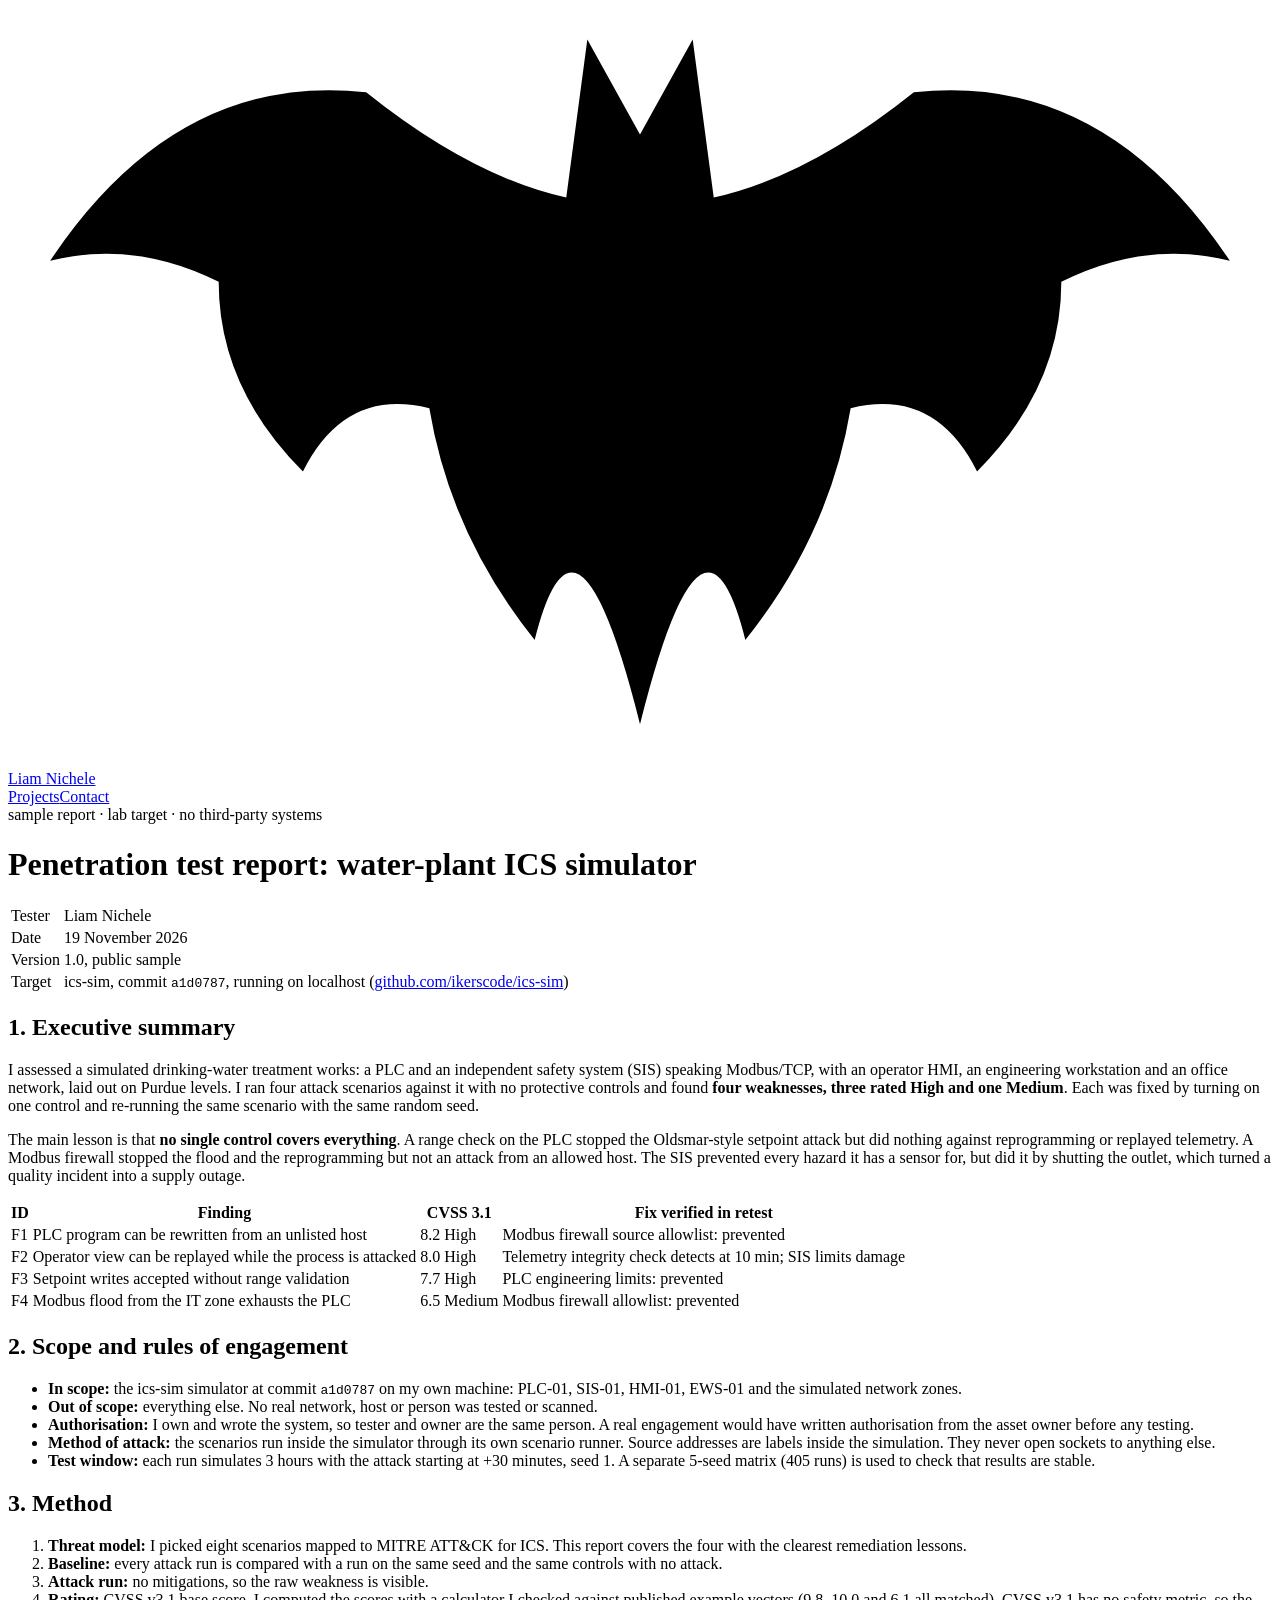
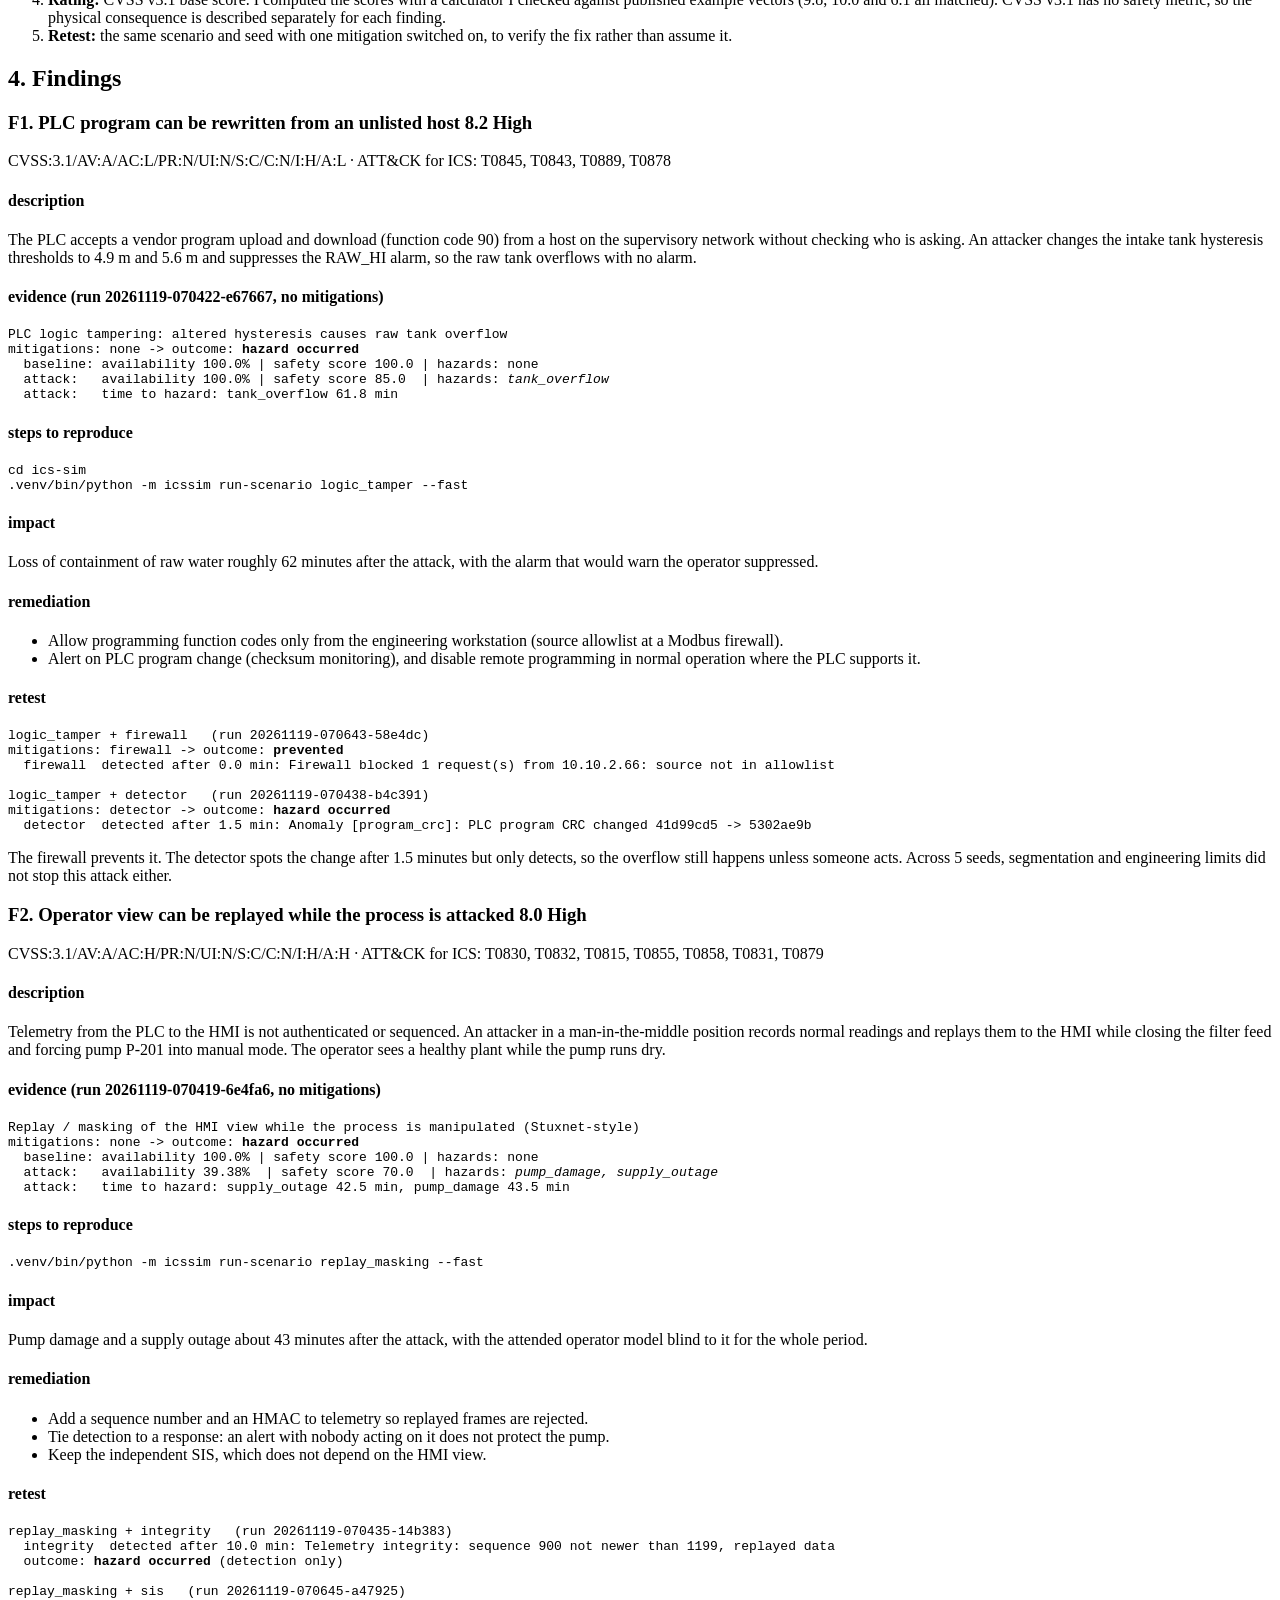
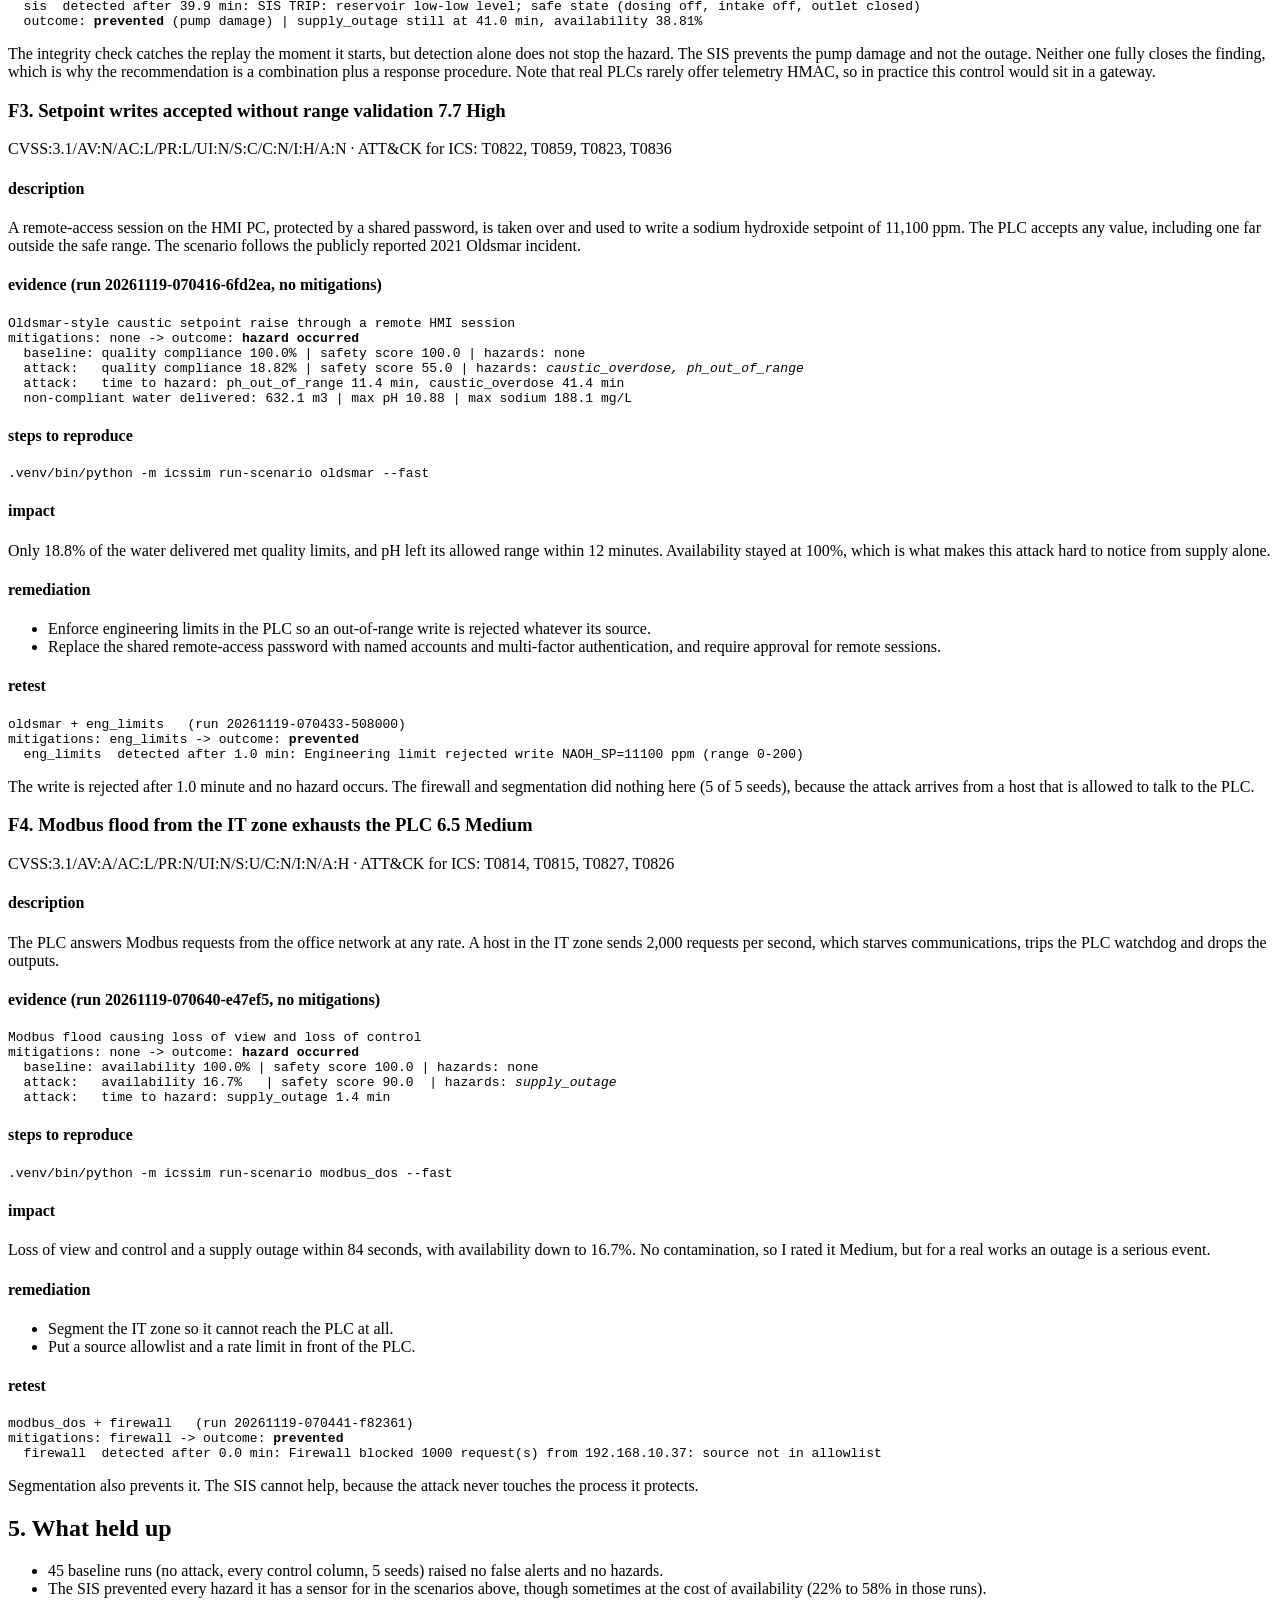
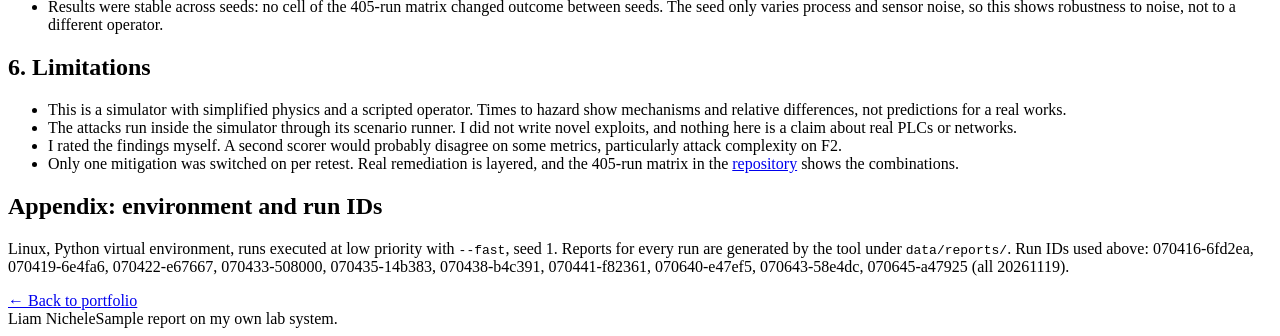
==== site-deploy/reports/ics-sim.html @ 96fd051f "Calmer design, plain section labels, sample pentest report, accessible effect controls, security hea" ====
<!DOCTYPE html>
<html lang="en">
<head>
<meta charset="UTF-8" />
<meta name="viewport" content="width=device-width, initial-scale=1.0" />
<meta name="theme-color" content="#0d0d0f" />
<meta http-equiv="Content-Security-Policy" content="default-src 'self'; script-src 'none'; style-src 'self'; img-src 'self' data:; font-src 'self'; object-src 'none'; base-uri 'self'; form-action 'none';" />
<title>Sample pentest report: ICS simulator | Liam Nichele</title>
<meta name="description" content="Sample penetration test report on my own water-plant ICS simulator: scope, method, four findings with CVSS scores, evidence, reproduction steps, remediation and retests." />
<link rel="icon" type="image/svg+xml" href="/favicon.svg" />
<link rel="stylesheet" href="/css/site.css" />
</head>
<body>
<header>
  <div class="wrap">
    <a class="brand" href="/" aria-label="Liam Nichele, home">
      <svg viewBox="0 0 60 36" aria-hidden="true"><path d="M30 6 32.5 1.5 33.5 9Q38 8 43 4Q52 3 58 12Q54 11 50 13Q50 18 46 22Q44 18 40 19Q39 25 35 30Q33 22 30 34Q27 22 25 30Q21 25 20 19Q16 18 14 22Q10 18 10 13Q6 11 2 12Q8 3 17 4Q22 8 26.5 9L27.5 1.5Z"/></svg>
      Liam Nichele
    </a>
    <nav aria-label="Report"><a href="/#projects">Projects</a><a href="/#contact">Contact</a></nav>
  </div>
</header>

<main class="rpt"><div class="wrap">

<div class="rpt-head">
  <span class="banner">sample report &middot; lab target &middot; no third-party systems</span>
  <h1>Penetration test report: water-plant ICS simulator</h1>
  <table class="tbl"><tbody>
    <tr><td>Tester</td><td>Liam Nichele</td></tr>
    <tr><td>Date</td><td>19 November 2026</td></tr>
    <tr><td>Version</td><td>1.0, public sample</td></tr>
    <tr><td>Target</td><td>ics-sim, commit <code>a1d0787</code>, running on localhost (<a href="https://github.com/ikerscode/ics-sim">github.com/ikerscode/ics-sim</a>)</td></tr>
  </tbody></table>
</div>

<h2>1. Executive summary</h2>
<p>I assessed a simulated drinking-water treatment works: a PLC and an independent safety system (SIS) speaking Modbus/TCP, with an operator HMI, an engineering workstation and an office network, laid out on Purdue levels. I ran four attack scenarios against it with no protective controls and found <strong>four weaknesses, three rated High and one Medium</strong>. Each was fixed by turning on one control and re-running the same scenario with the same random seed.</p>
<p>The main lesson is that <strong>no single control covers everything</strong>. A range check on the PLC stopped the Oldsmar-style setpoint attack but did nothing against reprogramming or replayed telemetry. A Modbus firewall stopped the flood and the reprogramming but not an attack from an allowed host. The SIS prevented every hazard it has a sensor for, but did it by shutting the outlet, which turned a quality incident into a supply outage.</p>
<div class="tblwrap"><table class="tbl">
  <thead><tr><th>ID</th><th>Finding</th><th>CVSS 3.1</th><th>Fix verified in retest</th></tr></thead>
  <tbody>
    <tr><td>F1</td><td>PLC program can be rewritten from an unlisted host</td><td><span class="sev">8.2 High</span></td><td>Modbus firewall source allowlist: prevented</td></tr>
    <tr><td>F2</td><td>Operator view can be replayed while the process is attacked</td><td><span class="sev">8.0 High</span></td><td>Telemetry integrity check detects at 10 min; SIS limits damage</td></tr>
    <tr><td>F3</td><td>Setpoint writes accepted without range validation</td><td><span class="sev">7.7 High</span></td><td>PLC engineering limits: prevented</td></tr>
    <tr><td>F4</td><td>Modbus flood from the IT zone exhausts the PLC</td><td><span class="sev med">6.5 Medium</span></td><td>Modbus firewall allowlist: prevented</td></tr>
  </tbody></table></div>

<h2>2. Scope and rules of engagement</h2>
<ul>
  <li><strong>In scope:</strong> the ics-sim simulator at commit <code>a1d0787</code> on my own machine: PLC-01, SIS-01, HMI-01, EWS-01 and the simulated network zones.</li>
  <li><strong>Out of scope:</strong> everything else. No real network, host or person was tested or scanned.</li>
  <li><strong>Authorisation:</strong> I own and wrote the system, so tester and owner are the same person. A real engagement would have written authorisation from the asset owner before any testing.</li>
  <li><strong>Method of attack:</strong> the scenarios run inside the simulator through its own scenario runner. Source addresses are labels inside the simulation. They never open sockets to anything else.</li>
  <li><strong>Test window:</strong> each run simulates 3 hours with the attack starting at +30 minutes, seed 1. A separate 5-seed matrix (405 runs) is used to check that results are stable.</li>
</ul>

<h2>3. Method</h2>
<ol>
  <li><strong>Threat model:</strong> I picked eight scenarios mapped to MITRE ATT&amp;CK for ICS. This report covers the four with the clearest remediation lessons.</li>
  <li><strong>Baseline:</strong> every attack run is compared with a run on the same seed and the same controls with no attack.</li>
  <li><strong>Attack run:</strong> no mitigations, so the raw weakness is visible.</li>
  <li><strong>Rating:</strong> CVSS v3.1 base score. I computed the scores with a calculator I checked against published example vectors (9.8, 10.0 and 6.1 all matched). CVSS v3.1 has no safety metric, so the physical consequence is described separately for each finding.</li>
  <li><strong>Retest:</strong> the same scenario and seed with one mitigation switched on, to verify the fix rather than assume it.</li>
</ol>

<h2>4. Findings</h2>

<div class="finding" id="f1">
  <h3>F1. PLC program can be rewritten from an unlisted host <span class="sev">8.2 High</span></h3>
  <p class="vec">CVSS:3.1/AV:A/AC:L/PR:N/UI:N/S:C/C:N/I:H/A:L &middot; ATT&amp;CK for ICS: T0845, T0843, T0889, T0878</p>
  <h4>description</h4>
  <p>The PLC accepts a vendor program upload and download (function code 90) from a host on the supervisory network without checking who is asking. An attacker changes the intake tank hysteresis thresholds to 4.9 m and 5.6 m and suppresses the RAW_HI alarm, so the raw tank overflows with no alarm.</p>
  <h4>evidence (run 20261119-070422-e67667, no mitigations)</h4>
<pre>PLC logic tampering: altered hysteresis causes raw tank overflow
mitigations: none -> outcome: <b>hazard occurred</b>
  baseline: availability 100.0% | safety score 100.0 | hazards: none
  attack:   availability 100.0% | safety score 85.0  | hazards: <i>tank_overflow</i>
  attack:   time to hazard: tank_overflow 61.8 min</pre>
  <h4>steps to reproduce</h4>
<pre>cd ics-sim
.venv/bin/python -m icssim run-scenario logic_tamper --fast</pre>
  <h4>impact</h4>
  <p>Loss of containment of raw water roughly 62 minutes after the attack, with the alarm that would warn the operator suppressed.</p>
  <h4>remediation</h4>
  <ul>
    <li>Allow programming function codes only from the engineering workstation (source allowlist at a Modbus firewall).</li>
    <li>Alert on PLC program change (checksum monitoring), and disable remote programming in normal operation where the PLC supports it.</li>
  </ul>
  <h4>retest</h4>
<pre>logic_tamper + firewall   (run 20261119-070643-58e4dc)
mitigations: firewall -> outcome: <b>prevented</b>
  firewall  detected after 0.0 min: Firewall blocked 1 request(s) from 10.10.2.66: source not in allowlist

logic_tamper + detector   (run 20261119-070438-b4c391)
mitigations: detector -> outcome: <b>hazard occurred</b>
  detector  detected after 1.5 min: Anomaly [program_crc]: PLC program CRC changed 41d99cd5 -> 5302ae9b</pre>
  <p>The firewall prevents it. The detector spots the change after 1.5 minutes but only detects, so the overflow still happens unless someone acts. Across 5 seeds, segmentation and engineering limits did not stop this attack either.</p>
</div>

<div class="finding" id="f2">
  <h3>F2. Operator view can be replayed while the process is attacked <span class="sev">8.0 High</span></h3>
  <p class="vec">CVSS:3.1/AV:A/AC:H/PR:N/UI:N/S:C/C:N/I:H/A:H &middot; ATT&amp;CK for ICS: T0830, T0832, T0815, T0855, T0858, T0831, T0879</p>
  <h4>description</h4>
  <p>Telemetry from the PLC to the HMI is not authenticated or sequenced. An attacker in a man-in-the-middle position records normal readings and replays them to the HMI while closing the filter feed and forcing pump P-201 into manual mode. The operator sees a healthy plant while the pump runs dry.</p>
  <h4>evidence (run 20261119-070419-6e4fa6, no mitigations)</h4>
<pre>Replay / masking of the HMI view while the process is manipulated (Stuxnet-style)
mitigations: none -> outcome: <b>hazard occurred</b>
  baseline: availability 100.0% | safety score 100.0 | hazards: none
  attack:   availability 39.38%  | safety score 70.0  | hazards: <i>pump_damage, supply_outage</i>
  attack:   time to hazard: supply_outage 42.5 min, pump_damage 43.5 min</pre>
  <h4>steps to reproduce</h4>
<pre>.venv/bin/python -m icssim run-scenario replay_masking --fast</pre>
  <h4>impact</h4>
  <p>Pump damage and a supply outage about 43 minutes after the attack, with the attended operator model blind to it for the whole period.</p>
  <h4>remediation</h4>
  <ul>
    <li>Add a sequence number and an HMAC to telemetry so replayed frames are rejected.</li>
    <li>Tie detection to a response: an alert with nobody acting on it does not protect the pump.</li>
    <li>Keep the independent SIS, which does not depend on the HMI view.</li>
  </ul>
  <h4>retest</h4>
<pre>replay_masking + integrity   (run 20261119-070435-14b383)
  integrity  detected after 10.0 min: Telemetry integrity: sequence 900 not newer than 1199, replayed data
  outcome: <b>hazard occurred</b> (detection only)

replay_masking + sis   (run 20261119-070645-a47925)
  sis  detected after 39.9 min: SIS TRIP: reservoir low-low level; safe state (dosing off, intake off, outlet closed)
  outcome: <b>prevented</b> (pump damage) | supply_outage still at 41.0 min, availability 38.81%</pre>
  <p>The integrity check catches the replay the moment it starts, but detection alone does not stop the hazard. The SIS prevents the pump damage and not the outage. Neither one fully closes the finding, which is why the recommendation is a combination plus a response procedure. Note that real PLCs rarely offer telemetry HMAC, so in practice this control would sit in a gateway.</p>
</div>

<div class="finding" id="f3">
  <h3>F3. Setpoint writes accepted without range validation <span class="sev">7.7 High</span></h3>
  <p class="vec">CVSS:3.1/AV:N/AC:L/PR:L/UI:N/S:C/C:N/I:H/A:N &middot; ATT&amp;CK for ICS: T0822, T0859, T0823, T0836</p>
  <h4>description</h4>
  <p>A remote-access session on the HMI PC, protected by a shared password, is taken over and used to write a sodium hydroxide setpoint of 11,100 ppm. The PLC accepts any value, including one far outside the safe range. The scenario follows the publicly reported 2021 Oldsmar incident.</p>
  <h4>evidence (run 20261119-070416-6fd2ea, no mitigations)</h4>
<pre>Oldsmar-style caustic setpoint raise through a remote HMI session
mitigations: none -> outcome: <b>hazard occurred</b>
  baseline: quality compliance 100.0% | safety score 100.0 | hazards: none
  attack:   quality compliance 18.82% | safety score 55.0 | hazards: <i>caustic_overdose, ph_out_of_range</i>
  attack:   time to hazard: ph_out_of_range 11.4 min, caustic_overdose 41.4 min
  non-compliant water delivered: 632.1 m3 | max pH 10.88 | max sodium 188.1 mg/L</pre>
  <h4>steps to reproduce</h4>
<pre>.venv/bin/python -m icssim run-scenario oldsmar --fast</pre>
  <h4>impact</h4>
  <p>Only 18.8% of the water delivered met quality limits, and pH left its allowed range within 12 minutes. Availability stayed at 100%, which is what makes this attack hard to notice from supply alone.</p>
  <h4>remediation</h4>
  <ul>
    <li>Enforce engineering limits in the PLC so an out-of-range write is rejected whatever its source.</li>
    <li>Replace the shared remote-access password with named accounts and multi-factor authentication, and require approval for remote sessions.</li>
  </ul>
  <h4>retest</h4>
<pre>oldsmar + eng_limits   (run 20261119-070433-508000)
mitigations: eng_limits -> outcome: <b>prevented</b>
  eng_limits  detected after 1.0 min: Engineering limit rejected write NAOH_SP=11100 ppm (range 0-200)</pre>
  <p>The write is rejected after 1.0 minute and no hazard occurs. The firewall and segmentation did nothing here (5 of 5 seeds), because the attack arrives from a host that is allowed to talk to the PLC.</p>
</div>

<div class="finding" id="f4">
  <h3>F4. Modbus flood from the IT zone exhausts the PLC <span class="sev med">6.5 Medium</span></h3>
  <p class="vec">CVSS:3.1/AV:A/AC:L/PR:N/UI:N/S:U/C:N/I:N/A:H &middot; ATT&amp;CK for ICS: T0814, T0815, T0827, T0826</p>
  <h4>description</h4>
  <p>The PLC answers Modbus requests from the office network at any rate. A host in the IT zone sends 2,000 requests per second, which starves communications, trips the PLC watchdog and drops the outputs.</p>
  <h4>evidence (run 20261119-070640-e47ef5, no mitigations)</h4>
<pre>Modbus flood causing loss of view and loss of control
mitigations: none -> outcome: <b>hazard occurred</b>
  baseline: availability 100.0% | safety score 100.0 | hazards: none
  attack:   availability 16.7%   | safety score 90.0  | hazards: <i>supply_outage</i>
  attack:   time to hazard: supply_outage 1.4 min</pre>
  <h4>steps to reproduce</h4>
<pre>.venv/bin/python -m icssim run-scenario modbus_dos --fast</pre>
  <h4>impact</h4>
  <p>Loss of view and control and a supply outage within 84 seconds, with availability down to 16.7%. No contamination, so I rated it Medium, but for a real works an outage is a serious event.</p>
  <h4>remediation</h4>
  <ul>
    <li>Segment the IT zone so it cannot reach the PLC at all.</li>
    <li>Put a source allowlist and a rate limit in front of the PLC.</li>
  </ul>
  <h4>retest</h4>
<pre>modbus_dos + firewall   (run 20261119-070441-f82361)
mitigations: firewall -> outcome: <b>prevented</b>
  firewall  detected after 0.0 min: Firewall blocked 1000 request(s) from 192.168.10.37: source not in allowlist</pre>
  <p>Segmentation also prevents it. The SIS cannot help, because the attack never touches the process it protects.</p>
</div>

<h2>5. What held up</h2>
<ul>
  <li>45 baseline runs (no attack, every control column, 5 seeds) raised no false alerts and no hazards.</li>
  <li>The SIS prevented every hazard it has a sensor for in the scenarios above, though sometimes at the cost of availability (22% to 58% in those runs).</li>
  <li>Results were stable across seeds: no cell of the 405-run matrix changed outcome between seeds. The seed only varies process and sensor noise, so this shows robustness to noise, not to a different operator.</li>
</ul>

<h2>6. Limitations</h2>
<ul>
  <li>This is a simulator with simplified physics and a scripted operator. Times to hazard show mechanisms and relative differences, not predictions for a real works.</li>
  <li>The attacks run inside the simulator through its scenario runner. I did not write novel exploits, and nothing here is a claim about real PLCs or networks.</li>
  <li>I rated the findings myself. A second scorer would probably disagree on some metrics, particularly attack complexity on F2.</li>
  <li>Only one mitigation was switched on per retest. Real remediation is layered, and the 405-run matrix in the <a href="https://github.com/ikerscode/ics-sim/blob/main/docs/MATRIX.md">repository</a> shows the combinations.</li>
</ul>

<h2>Appendix: environment and run IDs</h2>
<p>Linux, Python virtual environment, runs executed at low priority with <code>--fast</code>, seed 1. Reports for every run are generated by the tool under <code>data/reports/</code>. Run IDs used above: 070416-6fd2ea, 070419-6e4fa6, 070422-e67667, 070433-508000, 070435-14b383, 070438-b4c391, 070441-f82361, 070640-e47ef5, 070643-58e4dc, 070645-a47925 (all 20261119).</p>

<a class="back" href="/">&larr; Back to portfolio</a>

</div></main>

<footer><div class="wrap"><span>Liam Nichele</span><span>Sample report on my own lab system.</span></div></footer>
</body>
</html>
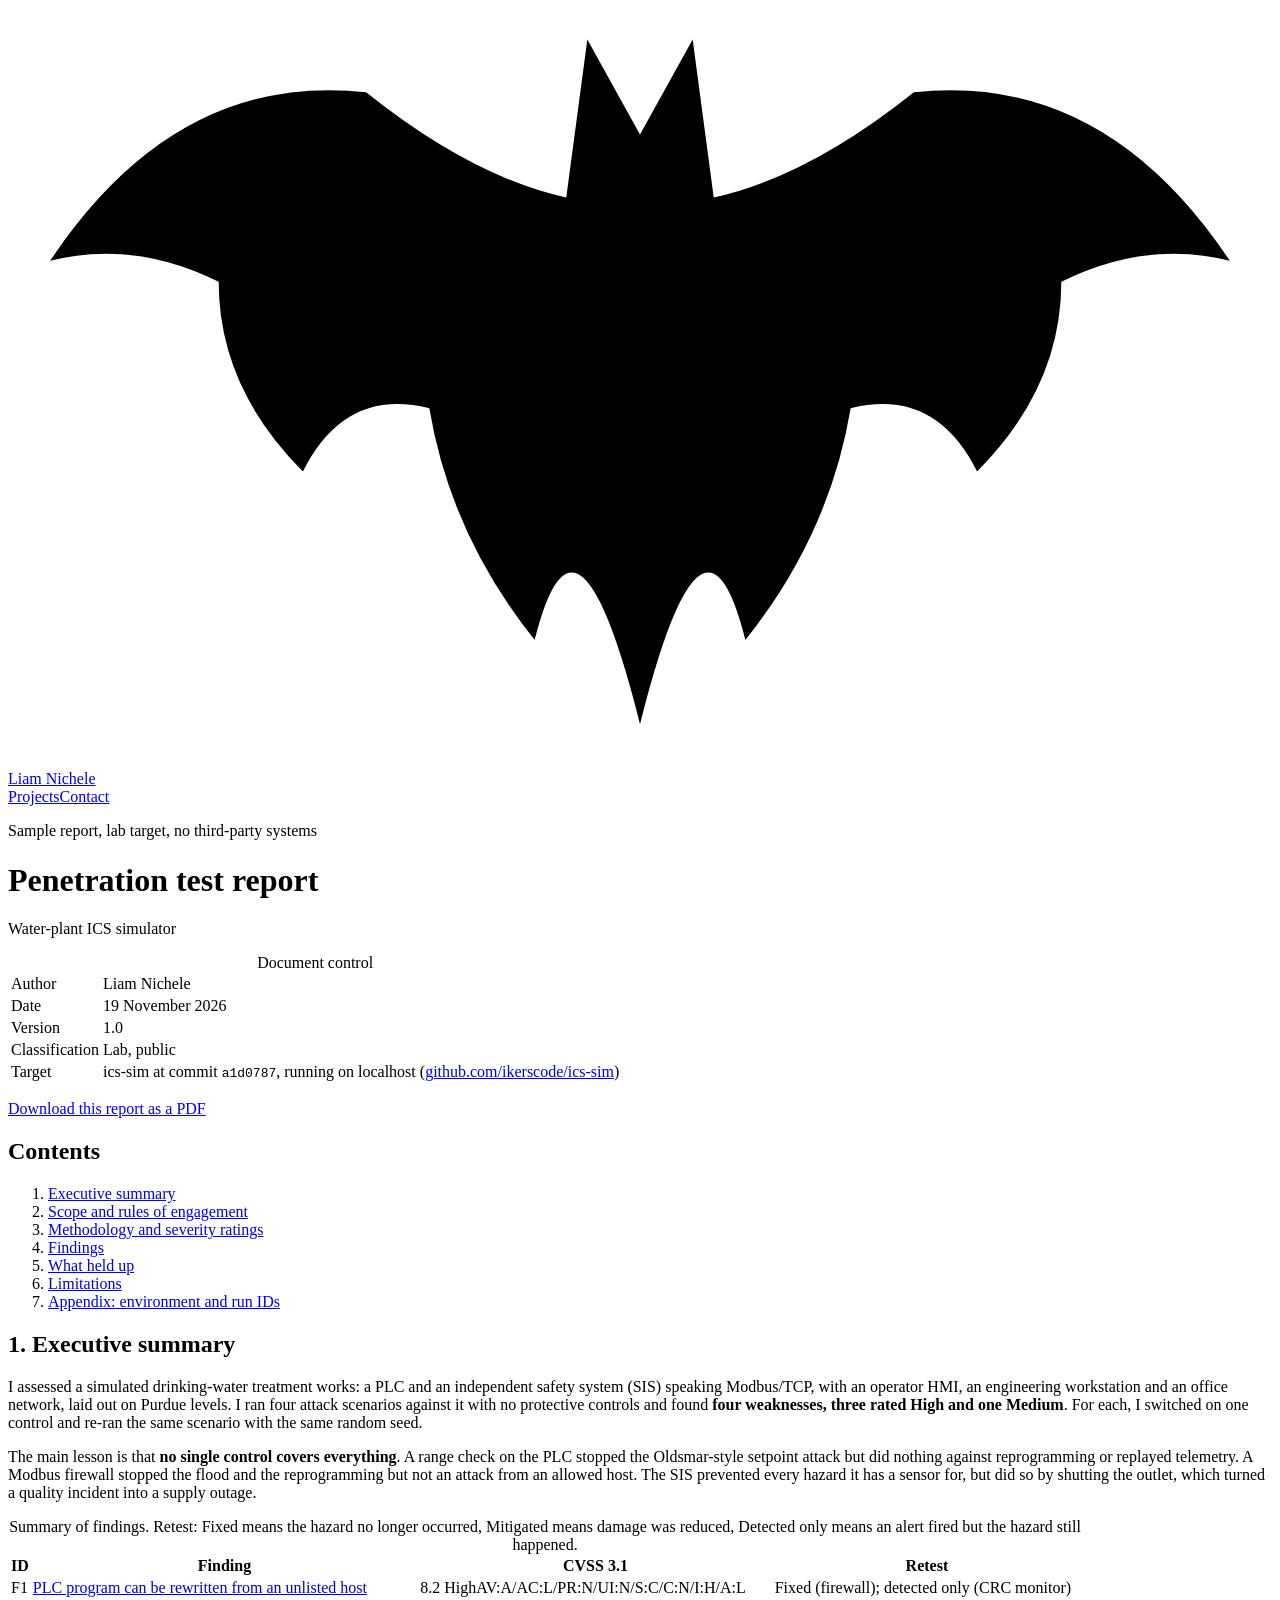
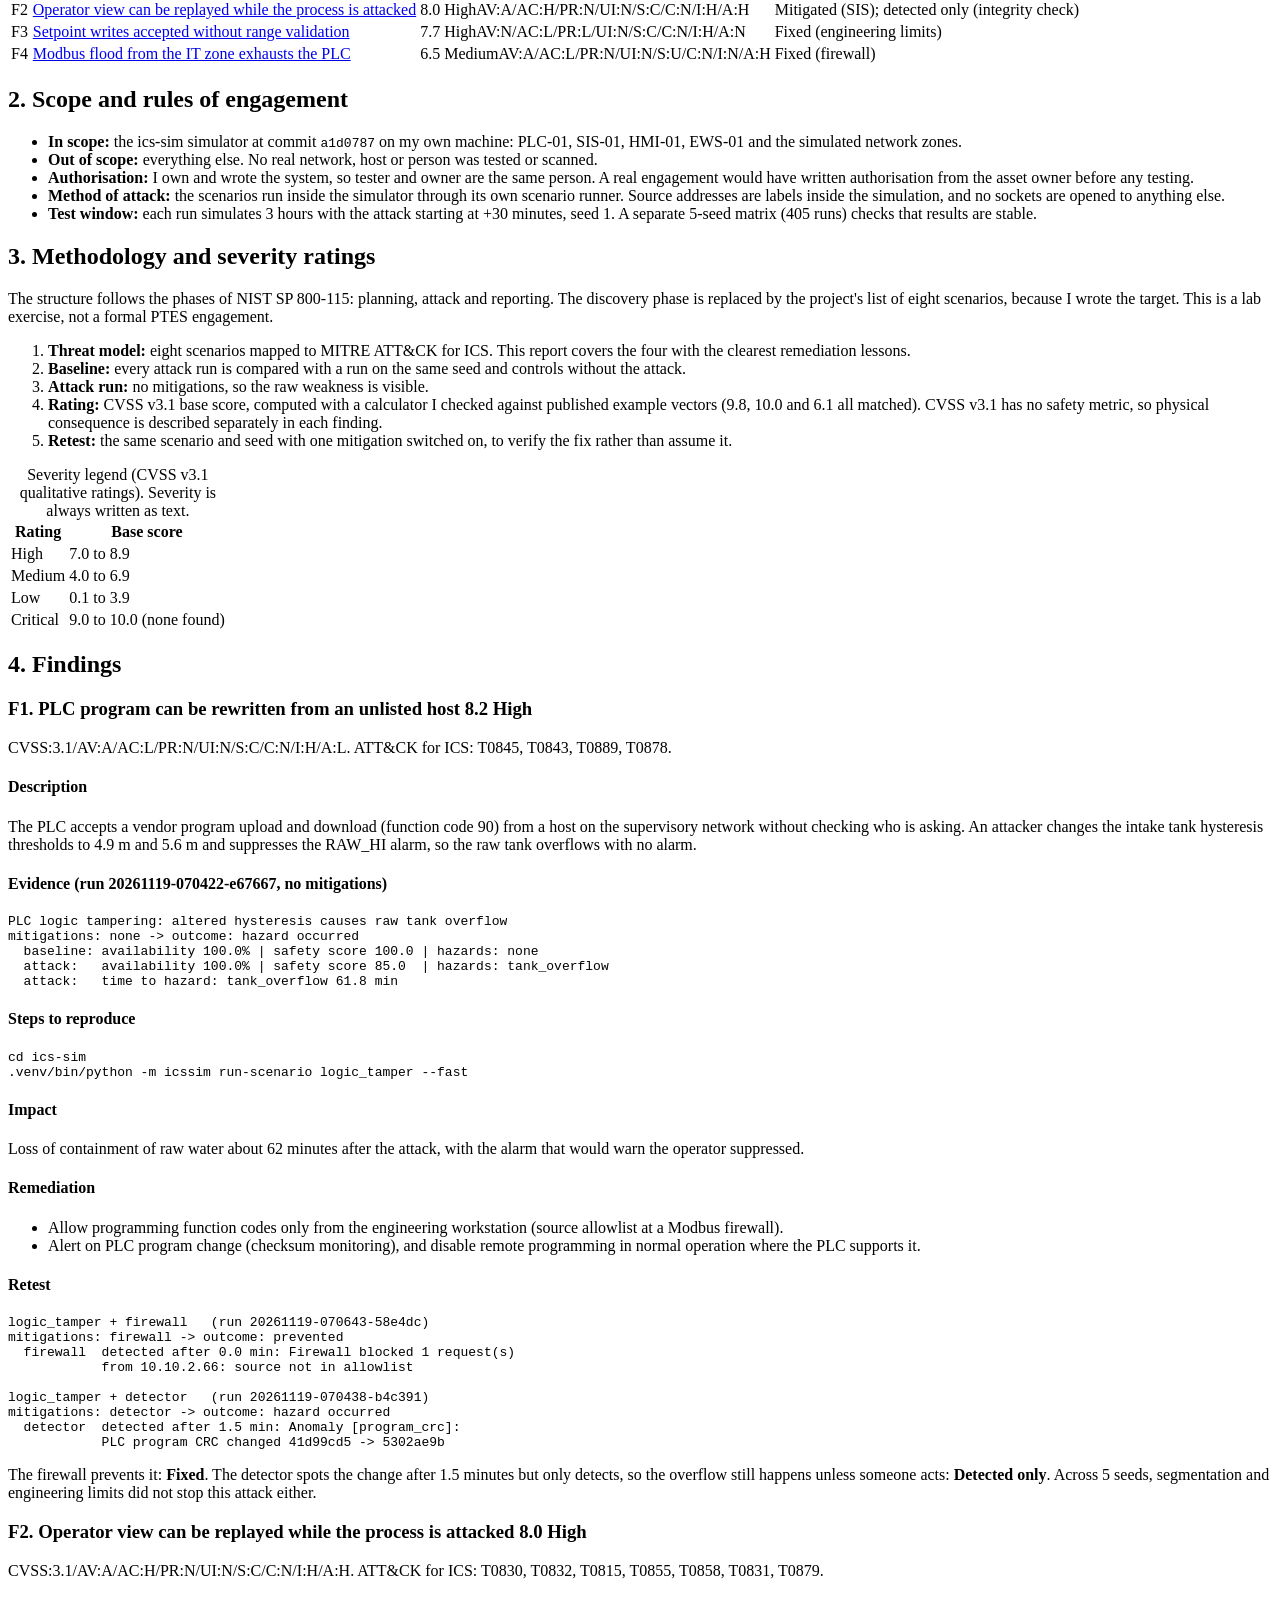
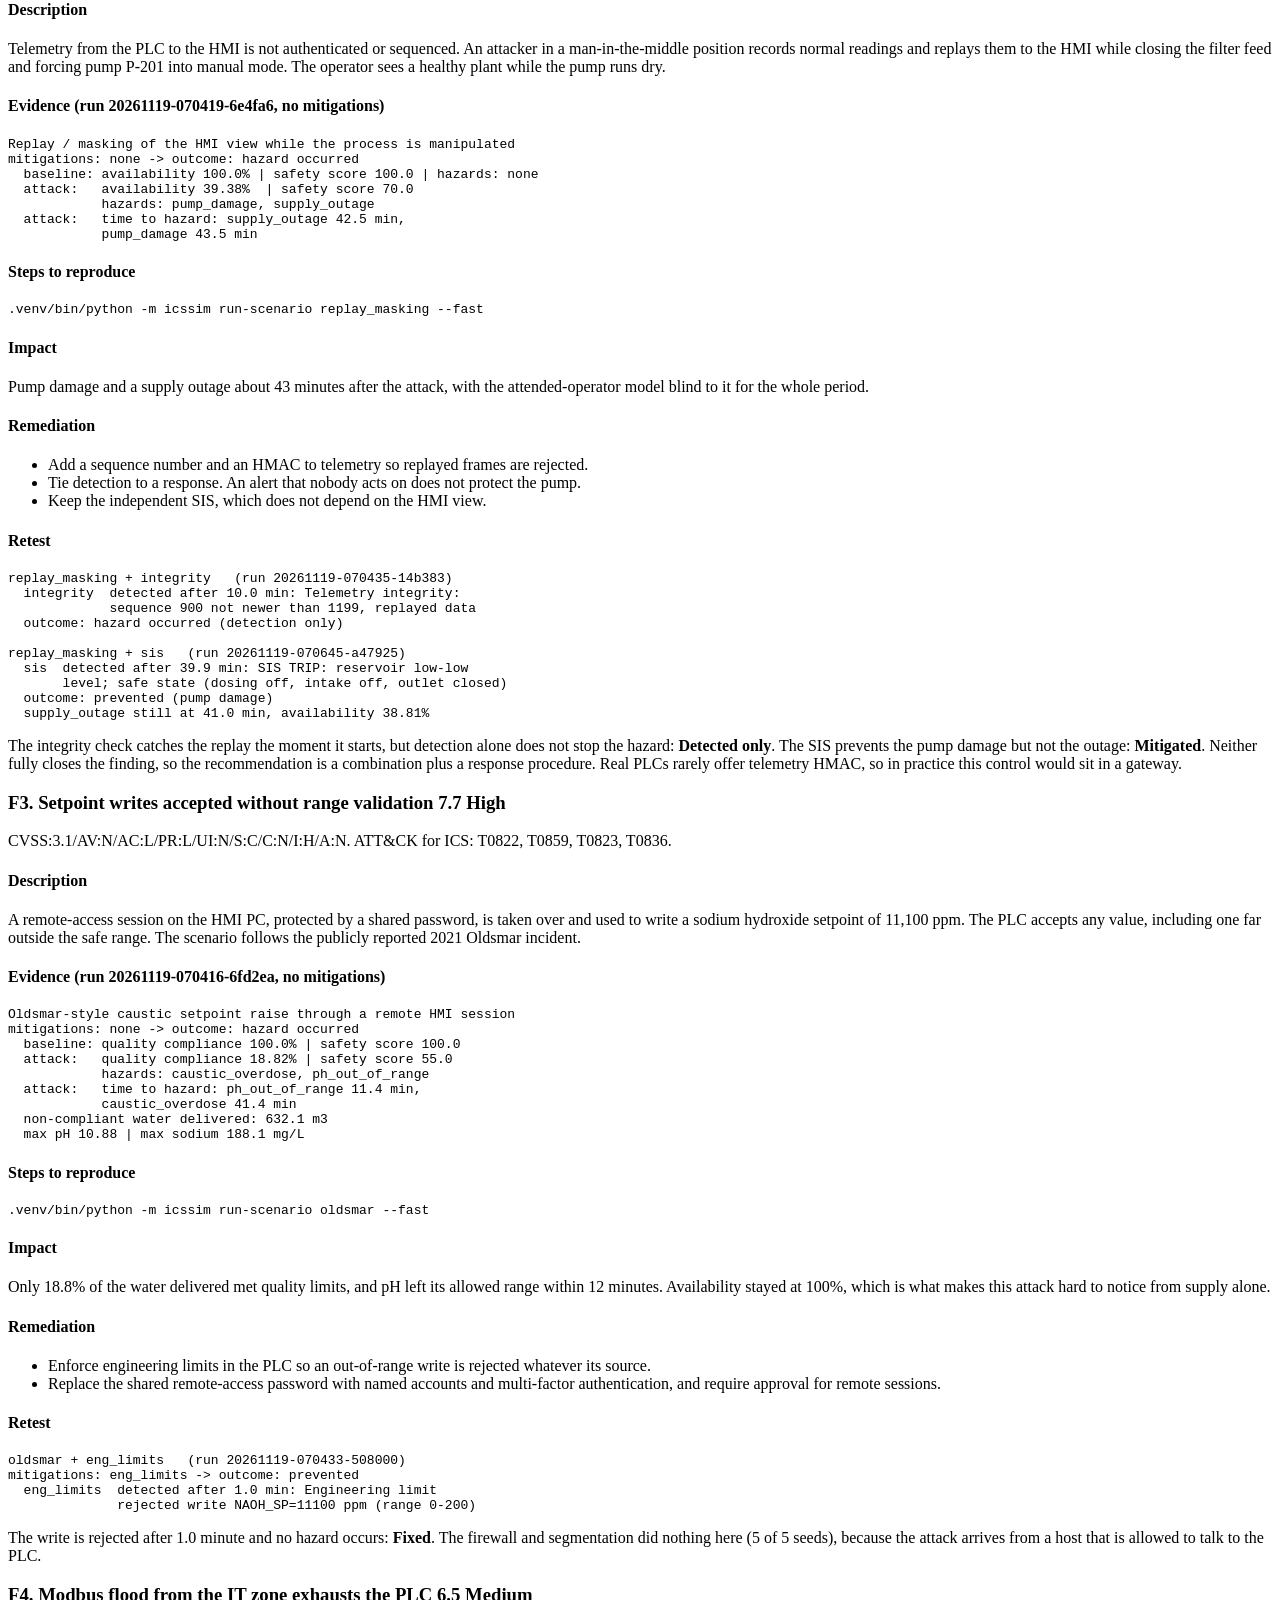
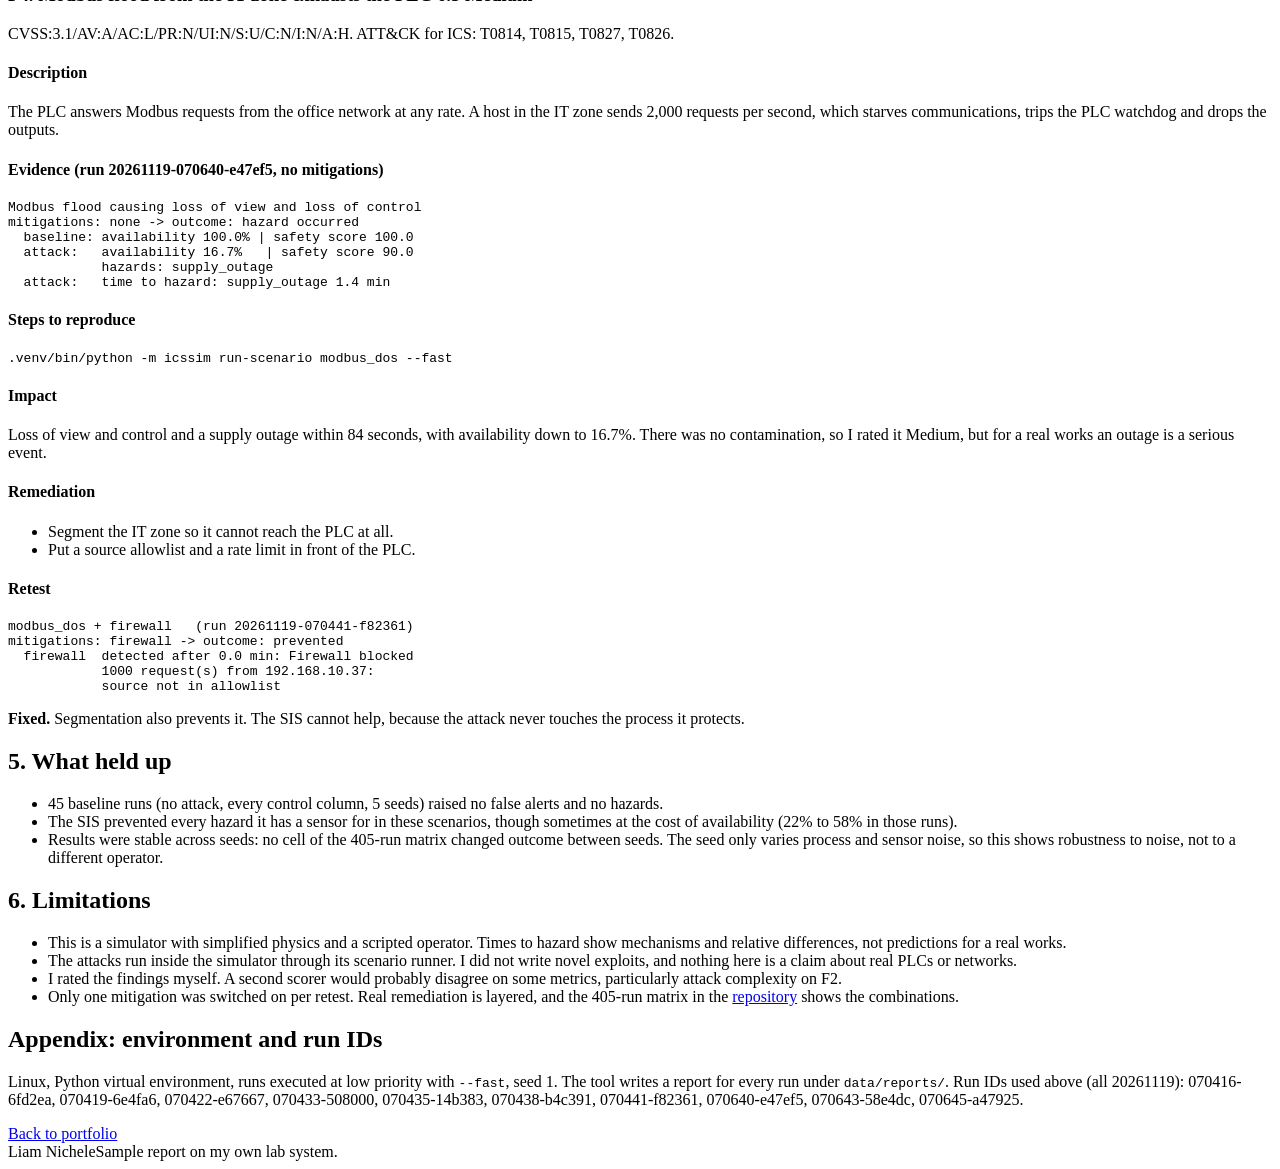
==== commit d42c38ac: "Rework site from portfolio brief: light report-paper theme, report under hero, case rows, security h" ====
--- a/site-deploy/reports/ics-sim.html
+++ b/site-deploy/reports/ics-sim.html
@@ -3,196 +3,245 @@
 <head>
 <meta charset="UTF-8" />
 <meta name="viewport" content="width=device-width, initial-scale=1.0" />
-<meta name="theme-color" content="#0d0d0f" />
-<meta http-equiv="Content-Security-Policy" content="default-src 'self'; script-src 'none'; style-src 'self'; img-src 'self' data:; font-src 'self'; object-src 'none'; base-uri 'self'; form-action 'none';" />
-<title>Sample pentest report: ICS simulator | Liam Nichele</title>
-<meta name="description" content="Sample penetration test report on my own water-plant ICS simulator: scope, method, four findings with CVSS scores, evidence, reproduction steps, remediation and retests." />
+<meta name="color-scheme" content="light dark" />
+<title>Penetration test report: ICS simulator | Liam Nichele</title>
+<meta name="description" content="Sample penetration test report on my own water-plant ICS simulator: scope, method, four findings with CVSS vectors, evidence, reproduction steps, remediation and retests." />
+<link rel="canonical" href="https://liamnichele.ikerxen.workers.dev/reports/ics-sim" />
+<meta property="og:title" content="Sample penetration test report: ICS simulator" />
+<meta property="og:description" content="Scope, method, four findings with CVSS vectors, evidence, remediation and retests. Lab target, public." />
+<meta property="og:image" content="https://liamnichele.ikerxen.workers.dev/og.png" />
 <link rel="icon" type="image/svg+xml" href="/favicon.svg" />
 <link rel="stylesheet" href="/css/site.css" />
 </head>
-<body>
+<body class="rpt">
 <header>
-  <div class="wrap">
+  <div class="wide">
     <a class="brand" href="/" aria-label="Liam Nichele, home">
       <svg viewBox="0 0 60 36" aria-hidden="true"><path d="M30 6 32.5 1.5 33.5 9Q38 8 43 4Q52 3 58 12Q54 11 50 13Q50 18 46 22Q44 18 40 19Q39 25 35 30Q33 22 30 34Q27 22 25 30Q21 25 20 19Q16 18 14 22Q10 18 10 13Q6 11 2 12Q8 3 17 4Q22 8 26.5 9L27.5 1.5Z"/></svg>
       Liam Nichele
     </a>
-    <nav aria-label="Report"><a href="/#projects">Projects</a><a href="/#contact">Contact</a></nav>
+    <nav aria-label="Report"><a class="keep" href="/#projects">Projects</a><a class="keep" href="/#contact">Contact</a></nav>
   </div>
 </header>
 
-<main class="rpt"><div class="wrap">
-
-<div class="rpt-head">
-  <span class="banner">sample report &middot; lab target &middot; no third-party systems</span>
-  <h1>Penetration test report: water-plant ICS simulator</h1>
-  <table class="tbl"><tbody>
-    <tr><td>Tester</td><td>Liam Nichele</td></tr>
-    <tr><td>Date</td><td>19 November 2026</td></tr>
-    <tr><td>Version</td><td>1.0, public sample</td></tr>
-    <tr><td>Target</td><td>ics-sim, commit <code>a1d0787</code>, running on localhost (<a href="https://github.com/ikerscode/ics-sim">github.com/ikerscode/ics-sim</a>)</td></tr>
-  </tbody></table>
+<main><div class="wide">
+
+<div class="cover">
+  <p class="small muted">Sample report, lab target, no third-party systems</p>
+  <h1>Penetration test report</h1>
+  <p class="sub">Water-plant ICS simulator</p>
+  <table class="legend">
+    <caption>Document control</caption>
+    <tbody>
+      <tr><td>Author</td><td>Liam Nichele</td></tr>
+      <tr><td>Date</td><td>19 November 2026</td></tr>
+      <tr><td>Version</td><td>1.0</td></tr>
+      <tr><td>Classification</td><td>Lab, public</td></tr>
+      <tr><td>Target</td><td>ics-sim at commit <code>a1d0787</code>, running on localhost (<a href="https://github.com/ikerscode/ics-sim">github.com/ikerscode/ics-sim</a>)</td></tr>
+    </tbody>
+  </table>
+  <p class="small"><a href="/reports/ics-sim.pdf">Download this report as a PDF</a></p>
 </div>
 
-<h2>1. Executive summary</h2>
-<p>I assessed a simulated drinking-water treatment works: a PLC and an independent safety system (SIS) speaking Modbus/TCP, with an operator HMI, an engineering workstation and an office network, laid out on Purdue levels. I ran four attack scenarios against it with no protective controls and found <strong>four weaknesses, three rated High and one Medium</strong>. Each was fixed by turning on one control and re-running the same scenario with the same random seed.</p>
-<p>The main lesson is that <strong>no single control covers everything</strong>. A range check on the PLC stopped the Oldsmar-style setpoint attack but did nothing against reprogramming or replayed telemetry. A Modbus firewall stopped the flood and the reprogramming but not an attack from an allowed host. The SIS prevented every hazard it has a sensor for, but did it by shutting the outlet, which turned a quality incident into a supply outage.</p>
-<div class="tblwrap"><table class="tbl">
-  <thead><tr><th>ID</th><th>Finding</th><th>CVSS 3.1</th><th>Fix verified in retest</th></tr></thead>
+<h2 id="contents" class="first">Contents</h2>
+<ol class="toc">
+  <li><a href="#summary">Executive summary</a></li>
+  <li><a href="#scope">Scope and rules of engagement</a></li>
+  <li><a href="#method">Methodology and severity ratings</a></li>
+  <li><a href="#findings">Findings</a></li>
+  <li><a href="#held">What held up</a></li>
+  <li><a href="#limits">Limitations</a></li>
+  <li><a href="#appendix">Appendix: environment and run IDs</a></li>
+</ol>
+
+<h2 id="summary">1. Executive summary</h2>
+<p>I assessed a simulated drinking-water treatment works: a PLC and an independent safety system (SIS) speaking Modbus/TCP, with an operator HMI, an engineering workstation and an office network, laid out on Purdue levels. I ran four attack scenarios against it with no protective controls and found <strong>four weaknesses, three rated High and one Medium</strong>. For each, I switched on one control and re-ran the same scenario with the same random seed.</p>
+<p>The main lesson is that <strong>no single control covers everything</strong>. A range check on the PLC stopped the Oldsmar-style setpoint attack but did nothing against reprogramming or replayed telemetry. A Modbus firewall stopped the flood and the reprogramming but not an attack from an allowed host. The SIS prevented every hazard it has a sensor for, but did so by shutting the outlet, which turned a quality incident into a supply outage.</p>
+<div class="tblwrap">
+<table class="findings">
+  <caption>Summary of findings. Retest: Fixed means the hazard no longer occurred, Mitigated means damage was reduced, Detected only means an alert fired but the hazard still happened.</caption>
+  <thead><tr><th scope="col">ID</th><th scope="col">Finding</th><th scope="col">CVSS 3.1</th><th scope="col">Retest</th></tr></thead>
   <tbody>
-    <tr><td>F1</td><td>PLC program can be rewritten from an unlisted host</td><td><span class="sev">8.2 High</span></td><td>Modbus firewall source allowlist: prevented</td></tr>
-    <tr><td>F2</td><td>Operator view can be replayed while the process is attacked</td><td><span class="sev">8.0 High</span></td><td>Telemetry integrity check detects at 10 min; SIS limits damage</td></tr>
-    <tr><td>F3</td><td>Setpoint writes accepted without range validation</td><td><span class="sev">7.7 High</span></td><td>PLC engineering limits: prevented</td></tr>
-    <tr><td>F4</td><td>Modbus flood from the IT zone exhausts the PLC</td><td><span class="sev med">6.5 Medium</span></td><td>Modbus firewall allowlist: prevented</td></tr>
-  </tbody></table></div>
-
-<h2>2. Scope and rules of engagement</h2>
+    <tr><td class="id">F1</td><td class="title"><a href="#f1">PLC program can be rewritten from an unlisted host</a></td><td data-label="CVSS"><span class="sev high">8.2 High</span><span class="vec">AV:A/AC:L/PR:N/UI:N/S:C/C:N/I:H/A:L</span></td><td data-label="Retest">Fixed (firewall); detected only (CRC monitor)</td></tr>
+    <tr><td class="id">F2</td><td class="title"><a href="#f2">Operator view can be replayed while the process is attacked</a></td><td data-label="CVSS"><span class="sev high">8.0 High</span><span class="vec">AV:A/AC:H/PR:N/UI:N/S:C/C:N/I:H/A:H</span></td><td data-label="Retest">Mitigated (SIS); detected only (integrity check)</td></tr>
+    <tr><td class="id">F3</td><td class="title"><a href="#f3">Setpoint writes accepted without range validation</a></td><td data-label="CVSS"><span class="sev high">7.7 High</span><span class="vec">AV:N/AC:L/PR:L/UI:N/S:C/C:N/I:H/A:N</span></td><td data-label="Retest">Fixed (engineering limits)</td></tr>
+    <tr><td class="id">F4</td><td class="title"><a href="#f4">Modbus flood from the IT zone exhausts the PLC</a></td><td data-label="CVSS"><span class="sev med">6.5 Medium</span><span class="vec">AV:A/AC:L/PR:N/UI:N/S:U/C:N/I:N/A:H</span></td><td data-label="Retest">Fixed (firewall)</td></tr>
+  </tbody>
+</table>
+</div>
+
+<h2 id="scope">2. Scope and rules of engagement</h2>
 <ul>
   <li><strong>In scope:</strong> the ics-sim simulator at commit <code>a1d0787</code> on my own machine: PLC-01, SIS-01, HMI-01, EWS-01 and the simulated network zones.</li>
   <li><strong>Out of scope:</strong> everything else. No real network, host or person was tested or scanned.</li>
   <li><strong>Authorisation:</strong> I own and wrote the system, so tester and owner are the same person. A real engagement would have written authorisation from the asset owner before any testing.</li>
-  <li><strong>Method of attack:</strong> the scenarios run inside the simulator through its own scenario runner. Source addresses are labels inside the simulation. They never open sockets to anything else.</li>
-  <li><strong>Test window:</strong> each run simulates 3 hours with the attack starting at +30 minutes, seed 1. A separate 5-seed matrix (405 runs) is used to check that results are stable.</li>
+  <li><strong>Method of attack:</strong> the scenarios run inside the simulator through its own scenario runner. Source addresses are labels inside the simulation, and no sockets are opened to anything else.</li>
+  <li><strong>Test window:</strong> each run simulates 3 hours with the attack starting at +30 minutes, seed 1. A separate 5-seed matrix (405 runs) checks that results are stable.</li>
 </ul>
 
-<h2>3. Method</h2>
+<h2 id="method">3. Methodology and severity ratings</h2>
+<p>The structure follows the phases of NIST SP 800-115: planning, attack and reporting. The discovery phase is replaced by the project's list of eight scenarios, because I wrote the target. This is a lab exercise, not a formal PTES engagement.</p>
 <ol>
-  <li><strong>Threat model:</strong> I picked eight scenarios mapped to MITRE ATT&amp;CK for ICS. This report covers the four with the clearest remediation lessons.</li>
-  <li><strong>Baseline:</strong> every attack run is compared with a run on the same seed and the same controls with no attack.</li>
+  <li><strong>Threat model:</strong> eight scenarios mapped to MITRE ATT&amp;CK for ICS. This report covers the four with the clearest remediation lessons.</li>
+  <li><strong>Baseline:</strong> every attack run is compared with a run on the same seed and controls without the attack.</li>
   <li><strong>Attack run:</strong> no mitigations, so the raw weakness is visible.</li>
-  <li><strong>Rating:</strong> CVSS v3.1 base score. I computed the scores with a calculator I checked against published example vectors (9.8, 10.0 and 6.1 all matched). CVSS v3.1 has no safety metric, so the physical consequence is described separately for each finding.</li>
+  <li><strong>Rating:</strong> CVSS v3.1 base score, computed with a calculator I checked against published example vectors (9.8, 10.0 and 6.1 all matched). CVSS v3.1 has no safety metric, so physical consequence is described separately in each finding.</li>
   <li><strong>Retest:</strong> the same scenario and seed with one mitigation switched on, to verify the fix rather than assume it.</li>
 </ol>
-
-<h2>4. Findings</h2>
-
-<div class="finding" id="f1">
-  <h3>F1. PLC program can be rewritten from an unlisted host <span class="sev">8.2 High</span></h3>
-  <p class="vec">CVSS:3.1/AV:A/AC:L/PR:N/UI:N/S:C/C:N/I:H/A:L &middot; ATT&amp;CK for ICS: T0845, T0843, T0889, T0878</p>
-  <h4>description</h4>
+<table class="legend">
+  <caption>Severity legend (CVSS v3.1 qualitative ratings). Severity is always written as text.</caption>
+  <thead><tr><th scope="col">Rating</th><th scope="col">Base score</th></tr></thead>
+  <tbody>
+    <tr><td><span class="sev high">High</span></td><td>7.0 to 8.9</td></tr>
+    <tr><td><span class="sev med">Medium</span></td><td>4.0 to 6.9</td></tr>
+    <tr><td>Low</td><td>0.1 to 3.9</td></tr>
+    <tr><td>Critical</td><td>9.0 to 10.0 (none found)</td></tr>
+  </tbody>
+</table>
+
+<h2 id="findings">4. Findings</h2>
+
+<section class="finding" id="f1">
+  <h3>F1. PLC program can be rewritten from an unlisted host <span class="sev high">8.2 High</span></h3>
+  <p class="vec">CVSS:3.1/AV:A/AC:L/PR:N/UI:N/S:C/C:N/I:H/A:L. ATT&amp;CK for ICS: T0845, T0843, T0889, T0878.</p>
+  <h4>Description</h4>
   <p>The PLC accepts a vendor program upload and download (function code 90) from a host on the supervisory network without checking who is asking. An attacker changes the intake tank hysteresis thresholds to 4.9 m and 5.6 m and suppresses the RAW_HI alarm, so the raw tank overflows with no alarm.</p>
-  <h4>evidence (run 20261119-070422-e67667, no mitigations)</h4>
-<pre>PLC logic tampering: altered hysteresis causes raw tank overflow
-mitigations: none -> outcome: <b>hazard occurred</b>
+  <h4>Evidence (run 20261119-070422-e67667, no mitigations)</h4>
+<pre tabindex="0">PLC logic tampering: altered hysteresis causes raw tank overflow
+mitigations: none -> outcome: hazard occurred
   baseline: availability 100.0% | safety score 100.0 | hazards: none
-  attack:   availability 100.0% | safety score 85.0  | hazards: <i>tank_overflow</i>
+  attack:   availability 100.0% | safety score 85.0  | hazards: tank_overflow
   attack:   time to hazard: tank_overflow 61.8 min</pre>
-  <h4>steps to reproduce</h4>
-<pre>cd ics-sim
+  <h4>Steps to reproduce</h4>
+<pre tabindex="0">cd ics-sim
 .venv/bin/python -m icssim run-scenario logic_tamper --fast</pre>
-  <h4>impact</h4>
-  <p>Loss of containment of raw water roughly 62 minutes after the attack, with the alarm that would warn the operator suppressed.</p>
-  <h4>remediation</h4>
+  <h4>Impact</h4>
+  <p>Loss of containment of raw water about 62 minutes after the attack, with the alarm that would warn the operator suppressed.</p>
+  <h4>Remediation</h4>
   <ul>
     <li>Allow programming function codes only from the engineering workstation (source allowlist at a Modbus firewall).</li>
     <li>Alert on PLC program change (checksum monitoring), and disable remote programming in normal operation where the PLC supports it.</li>
   </ul>
-  <h4>retest</h4>
-<pre>logic_tamper + firewall   (run 20261119-070643-58e4dc)
-mitigations: firewall -> outcome: <b>prevented</b>
-  firewall  detected after 0.0 min: Firewall blocked 1 request(s) from 10.10.2.66: source not in allowlist
+  <h4>Retest</h4>
+<pre tabindex="0">logic_tamper + firewall   (run 20261119-070643-58e4dc)
+mitigations: firewall -> outcome: prevented
+  firewall  detected after 0.0 min: Firewall blocked 1 request(s)
+            from 10.10.2.66: source not in allowlist
 
 logic_tamper + detector   (run 20261119-070438-b4c391)
-mitigations: detector -> outcome: <b>hazard occurred</b>
-  detector  detected after 1.5 min: Anomaly [program_crc]: PLC program CRC changed 41d99cd5 -> 5302ae9b</pre>
-  <p>The firewall prevents it. The detector spots the change after 1.5 minutes but only detects, so the overflow still happens unless someone acts. Across 5 seeds, segmentation and engineering limits did not stop this attack either.</p>
-</div>
-
-<div class="finding" id="f2">
-  <h3>F2. Operator view can be replayed while the process is attacked <span class="sev">8.0 High</span></h3>
-  <p class="vec">CVSS:3.1/AV:A/AC:H/PR:N/UI:N/S:C/C:N/I:H/A:H &middot; ATT&amp;CK for ICS: T0830, T0832, T0815, T0855, T0858, T0831, T0879</p>
-  <h4>description</h4>
+mitigations: detector -> outcome: hazard occurred
+  detector  detected after 1.5 min: Anomaly [program_crc]:
+            PLC program CRC changed 41d99cd5 -> 5302ae9b</pre>
+  <p>The firewall prevents it: <strong>Fixed</strong>. The detector spots the change after 1.5 minutes but only detects, so the overflow still happens unless someone acts: <strong>Detected only</strong>. Across 5 seeds, segmentation and engineering limits did not stop this attack either.</p>
+</section>
+
+<section class="finding" id="f2">
+  <h3>F2. Operator view can be replayed while the process is attacked <span class="sev high">8.0 High</span></h3>
+  <p class="vec">CVSS:3.1/AV:A/AC:H/PR:N/UI:N/S:C/C:N/I:H/A:H. ATT&amp;CK for ICS: T0830, T0832, T0815, T0855, T0858, T0831, T0879.</p>
+  <h4>Description</h4>
   <p>Telemetry from the PLC to the HMI is not authenticated or sequenced. An attacker in a man-in-the-middle position records normal readings and replays them to the HMI while closing the filter feed and forcing pump P-201 into manual mode. The operator sees a healthy plant while the pump runs dry.</p>
-  <h4>evidence (run 20261119-070419-6e4fa6, no mitigations)</h4>
-<pre>Replay / masking of the HMI view while the process is manipulated (Stuxnet-style)
-mitigations: none -> outcome: <b>hazard occurred</b>
+  <h4>Evidence (run 20261119-070419-6e4fa6, no mitigations)</h4>
+<pre tabindex="0">Replay / masking of the HMI view while the process is manipulated
+mitigations: none -> outcome: hazard occurred
   baseline: availability 100.0% | safety score 100.0 | hazards: none
-  attack:   availability 39.38%  | safety score 70.0  | hazards: <i>pump_damage, supply_outage</i>
-  attack:   time to hazard: supply_outage 42.5 min, pump_damage 43.5 min</pre>
-  <h4>steps to reproduce</h4>
-<pre>.venv/bin/python -m icssim run-scenario replay_masking --fast</pre>
-  <h4>impact</h4>
-  <p>Pump damage and a supply outage about 43 minutes after the attack, with the attended operator model blind to it for the whole period.</p>
-  <h4>remediation</h4>
+  attack:   availability 39.38%  | safety score 70.0
+            hazards: pump_damage, supply_outage
+  attack:   time to hazard: supply_outage 42.5 min,
+            pump_damage 43.5 min</pre>
+  <h4>Steps to reproduce</h4>
+<pre tabindex="0">.venv/bin/python -m icssim run-scenario replay_masking --fast</pre>
+  <h4>Impact</h4>
+  <p>Pump damage and a supply outage about 43 minutes after the attack, with the attended-operator model blind to it for the whole period.</p>
+  <h4>Remediation</h4>
   <ul>
     <li>Add a sequence number and an HMAC to telemetry so replayed frames are rejected.</li>
-    <li>Tie detection to a response: an alert with nobody acting on it does not protect the pump.</li>
+    <li>Tie detection to a response. An alert that nobody acts on does not protect the pump.</li>
     <li>Keep the independent SIS, which does not depend on the HMI view.</li>
   </ul>
-  <h4>retest</h4>
-<pre>replay_masking + integrity   (run 20261119-070435-14b383)
-  integrity  detected after 10.0 min: Telemetry integrity: sequence 900 not newer than 1199, replayed data
-  outcome: <b>hazard occurred</b> (detection only)
+  <h4>Retest</h4>
+<pre tabindex="0">replay_masking + integrity   (run 20261119-070435-14b383)
+  integrity  detected after 10.0 min: Telemetry integrity:
+             sequence 900 not newer than 1199, replayed data
+  outcome: hazard occurred (detection only)
 
 replay_masking + sis   (run 20261119-070645-a47925)
-  sis  detected after 39.9 min: SIS TRIP: reservoir low-low level; safe state (dosing off, intake off, outlet closed)
-  outcome: <b>prevented</b> (pump damage) | supply_outage still at 41.0 min, availability 38.81%</pre>
-  <p>The integrity check catches the replay the moment it starts, but detection alone does not stop the hazard. The SIS prevents the pump damage and not the outage. Neither one fully closes the finding, which is why the recommendation is a combination plus a response procedure. Note that real PLCs rarely offer telemetry HMAC, so in practice this control would sit in a gateway.</p>
-</div>
-
-<div class="finding" id="f3">
-  <h3>F3. Setpoint writes accepted without range validation <span class="sev">7.7 High</span></h3>
-  <p class="vec">CVSS:3.1/AV:N/AC:L/PR:L/UI:N/S:C/C:N/I:H/A:N &middot; ATT&amp;CK for ICS: T0822, T0859, T0823, T0836</p>
-  <h4>description</h4>
+  sis  detected after 39.9 min: SIS TRIP: reservoir low-low
+       level; safe state (dosing off, intake off, outlet closed)
+  outcome: prevented (pump damage)
+  supply_outage still at 41.0 min, availability 38.81%</pre>
+  <p>The integrity check catches the replay the moment it starts, but detection alone does not stop the hazard: <strong>Detected only</strong>. The SIS prevents the pump damage but not the outage: <strong>Mitigated</strong>. Neither fully closes the finding, so the recommendation is a combination plus a response procedure. Real PLCs rarely offer telemetry HMAC, so in practice this control would sit in a gateway.</p>
+</section>
+
+<section class="finding" id="f3">
+  <h3>F3. Setpoint writes accepted without range validation <span class="sev high">7.7 High</span></h3>
+  <p class="vec">CVSS:3.1/AV:N/AC:L/PR:L/UI:N/S:C/C:N/I:H/A:N. ATT&amp;CK for ICS: T0822, T0859, T0823, T0836.</p>
+  <h4>Description</h4>
   <p>A remote-access session on the HMI PC, protected by a shared password, is taken over and used to write a sodium hydroxide setpoint of 11,100 ppm. The PLC accepts any value, including one far outside the safe range. The scenario follows the publicly reported 2021 Oldsmar incident.</p>
-  <h4>evidence (run 20261119-070416-6fd2ea, no mitigations)</h4>
-<pre>Oldsmar-style caustic setpoint raise through a remote HMI session
-mitigations: none -> outcome: <b>hazard occurred</b>
-  baseline: quality compliance 100.0% | safety score 100.0 | hazards: none
-  attack:   quality compliance 18.82% | safety score 55.0 | hazards: <i>caustic_overdose, ph_out_of_range</i>
-  attack:   time to hazard: ph_out_of_range 11.4 min, caustic_overdose 41.4 min
-  non-compliant water delivered: 632.1 m3 | max pH 10.88 | max sodium 188.1 mg/L</pre>
-  <h4>steps to reproduce</h4>
-<pre>.venv/bin/python -m icssim run-scenario oldsmar --fast</pre>
-  <h4>impact</h4>
+  <h4>Evidence (run 20261119-070416-6fd2ea, no mitigations)</h4>
+<pre tabindex="0">Oldsmar-style caustic setpoint raise through a remote HMI session
+mitigations: none -> outcome: hazard occurred
+  baseline: quality compliance 100.0% | safety score 100.0
+  attack:   quality compliance 18.82% | safety score 55.0
+            hazards: caustic_overdose, ph_out_of_range
+  attack:   time to hazard: ph_out_of_range 11.4 min,
+            caustic_overdose 41.4 min
+  non-compliant water delivered: 632.1 m3
+  max pH 10.88 | max sodium 188.1 mg/L</pre>
+  <h4>Steps to reproduce</h4>
+<pre tabindex="0">.venv/bin/python -m icssim run-scenario oldsmar --fast</pre>
+  <h4>Impact</h4>
   <p>Only 18.8% of the water delivered met quality limits, and pH left its allowed range within 12 minutes. Availability stayed at 100%, which is what makes this attack hard to notice from supply alone.</p>
-  <h4>remediation</h4>
+  <h4>Remediation</h4>
   <ul>
     <li>Enforce engineering limits in the PLC so an out-of-range write is rejected whatever its source.</li>
     <li>Replace the shared remote-access password with named accounts and multi-factor authentication, and require approval for remote sessions.</li>
   </ul>
-  <h4>retest</h4>
-<pre>oldsmar + eng_limits   (run 20261119-070433-508000)
-mitigations: eng_limits -> outcome: <b>prevented</b>
-  eng_limits  detected after 1.0 min: Engineering limit rejected write NAOH_SP=11100 ppm (range 0-200)</pre>
-  <p>The write is rejected after 1.0 minute and no hazard occurs. The firewall and segmentation did nothing here (5 of 5 seeds), because the attack arrives from a host that is allowed to talk to the PLC.</p>
-</div>
-
-<div class="finding" id="f4">
+  <h4>Retest</h4>
+<pre tabindex="0">oldsmar + eng_limits   (run 20261119-070433-508000)
+mitigations: eng_limits -> outcome: prevented
+  eng_limits  detected after 1.0 min: Engineering limit
+              rejected write NAOH_SP=11100 ppm (range 0-200)</pre>
+  <p>The write is rejected after 1.0 minute and no hazard occurs: <strong>Fixed</strong>. The firewall and segmentation did nothing here (5 of 5 seeds), because the attack arrives from a host that is allowed to talk to the PLC.</p>
+</section>
+
+<section class="finding" id="f4">
   <h3>F4. Modbus flood from the IT zone exhausts the PLC <span class="sev med">6.5 Medium</span></h3>
-  <p class="vec">CVSS:3.1/AV:A/AC:L/PR:N/UI:N/S:U/C:N/I:N/A:H &middot; ATT&amp;CK for ICS: T0814, T0815, T0827, T0826</p>
-  <h4>description</h4>
+  <p class="vec">CVSS:3.1/AV:A/AC:L/PR:N/UI:N/S:U/C:N/I:N/A:H. ATT&amp;CK for ICS: T0814, T0815, T0827, T0826.</p>
+  <h4>Description</h4>
   <p>The PLC answers Modbus requests from the office network at any rate. A host in the IT zone sends 2,000 requests per second, which starves communications, trips the PLC watchdog and drops the outputs.</p>
-  <h4>evidence (run 20261119-070640-e47ef5, no mitigations)</h4>
-<pre>Modbus flood causing loss of view and loss of control
-mitigations: none -> outcome: <b>hazard occurred</b>
-  baseline: availability 100.0% | safety score 100.0 | hazards: none
-  attack:   availability 16.7%   | safety score 90.0  | hazards: <i>supply_outage</i>
+  <h4>Evidence (run 20261119-070640-e47ef5, no mitigations)</h4>
+<pre tabindex="0">Modbus flood causing loss of view and loss of control
+mitigations: none -> outcome: hazard occurred
+  baseline: availability 100.0% | safety score 100.0
+  attack:   availability 16.7%   | safety score 90.0
+            hazards: supply_outage
   attack:   time to hazard: supply_outage 1.4 min</pre>
-  <h4>steps to reproduce</h4>
-<pre>.venv/bin/python -m icssim run-scenario modbus_dos --fast</pre>
-  <h4>impact</h4>
-  <p>Loss of view and control and a supply outage within 84 seconds, with availability down to 16.7%. No contamination, so I rated it Medium, but for a real works an outage is a serious event.</p>
-  <h4>remediation</h4>
+  <h4>Steps to reproduce</h4>
+<pre tabindex="0">.venv/bin/python -m icssim run-scenario modbus_dos --fast</pre>
+  <h4>Impact</h4>
+  <p>Loss of view and control and a supply outage within 84 seconds, with availability down to 16.7%. There was no contamination, so I rated it Medium, but for a real works an outage is a serious event.</p>
+  <h4>Remediation</h4>
   <ul>
     <li>Segment the IT zone so it cannot reach the PLC at all.</li>
     <li>Put a source allowlist and a rate limit in front of the PLC.</li>
   </ul>
-  <h4>retest</h4>
-<pre>modbus_dos + firewall   (run 20261119-070441-f82361)
-mitigations: firewall -> outcome: <b>prevented</b>
-  firewall  detected after 0.0 min: Firewall blocked 1000 request(s) from 192.168.10.37: source not in allowlist</pre>
-  <p>Segmentation also prevents it. The SIS cannot help, because the attack never touches the process it protects.</p>
-</div>
-
-<h2>5. What held up</h2>
+  <h4>Retest</h4>
+<pre tabindex="0">modbus_dos + firewall   (run 20261119-070441-f82361)
+mitigations: firewall -> outcome: prevented
+  firewall  detected after 0.0 min: Firewall blocked
+            1000 request(s) from 192.168.10.37:
+            source not in allowlist</pre>
+  <p><strong>Fixed.</strong> Segmentation also prevents it. The SIS cannot help, because the attack never touches the process it protects.</p>
+</section>
+
+<h2 id="held">5. What held up</h2>
 <ul>
   <li>45 baseline runs (no attack, every control column, 5 seeds) raised no false alerts and no hazards.</li>
-  <li>The SIS prevented every hazard it has a sensor for in the scenarios above, though sometimes at the cost of availability (22% to 58% in those runs).</li>
+  <li>The SIS prevented every hazard it has a sensor for in these scenarios, though sometimes at the cost of availability (22% to 58% in those runs).</li>
   <li>Results were stable across seeds: no cell of the 405-run matrix changed outcome between seeds. The seed only varies process and sensor noise, so this shows robustness to noise, not to a different operator.</li>
 </ul>
 
-<h2>6. Limitations</h2>
+<h2 id="limits">6. Limitations</h2>
 <ul>
   <li>This is a simulator with simplified physics and a scripted operator. Times to hazard show mechanisms and relative differences, not predictions for a real works.</li>
   <li>The attacks run inside the simulator through its scenario runner. I did not write novel exploits, and nothing here is a claim about real PLCs or networks.</li>
@@ -200,13 +249,13 @@
   <li>Only one mitigation was switched on per retest. Real remediation is layered, and the 405-run matrix in the <a href="https://github.com/ikerscode/ics-sim/blob/main/docs/MATRIX.md">repository</a> shows the combinations.</li>
 </ul>
 
-<h2>Appendix: environment and run IDs</h2>
-<p>Linux, Python virtual environment, runs executed at low priority with <code>--fast</code>, seed 1. Reports for every run are generated by the tool under <code>data/reports/</code>. Run IDs used above: 070416-6fd2ea, 070419-6e4fa6, 070422-e67667, 070433-508000, 070435-14b383, 070438-b4c391, 070441-f82361, 070640-e47ef5, 070643-58e4dc, 070645-a47925 (all 20261119).</p>
-
-<a class="back" href="/">&larr; Back to portfolio</a>
+<h2 id="appendix">Appendix: environment and run IDs</h2>
+<p>Linux, Python virtual environment, runs executed at low priority with <code>--fast</code>, seed 1. The tool writes a report for every run under <code>data/reports/</code>. Run IDs used above (all 20261119): 070416-6fd2ea, 070419-6e4fa6, 070422-e67667, 070433-508000, 070435-14b383, 070438-b4c391, 070441-f82361, 070640-e47ef5, 070643-58e4dc, 070645-a47925.</p>
+
+<a class="back" href="/">Back to portfolio</a>
 
 </div></main>
 
-<footer><div class="wrap"><span>Liam Nichele</span><span>Sample report on my own lab system.</span></div></footer>
+<footer><div class="wide"><span>Liam Nichele</span><span>Sample report on my own lab system.</span></div></footer>
 </body>
 </html>
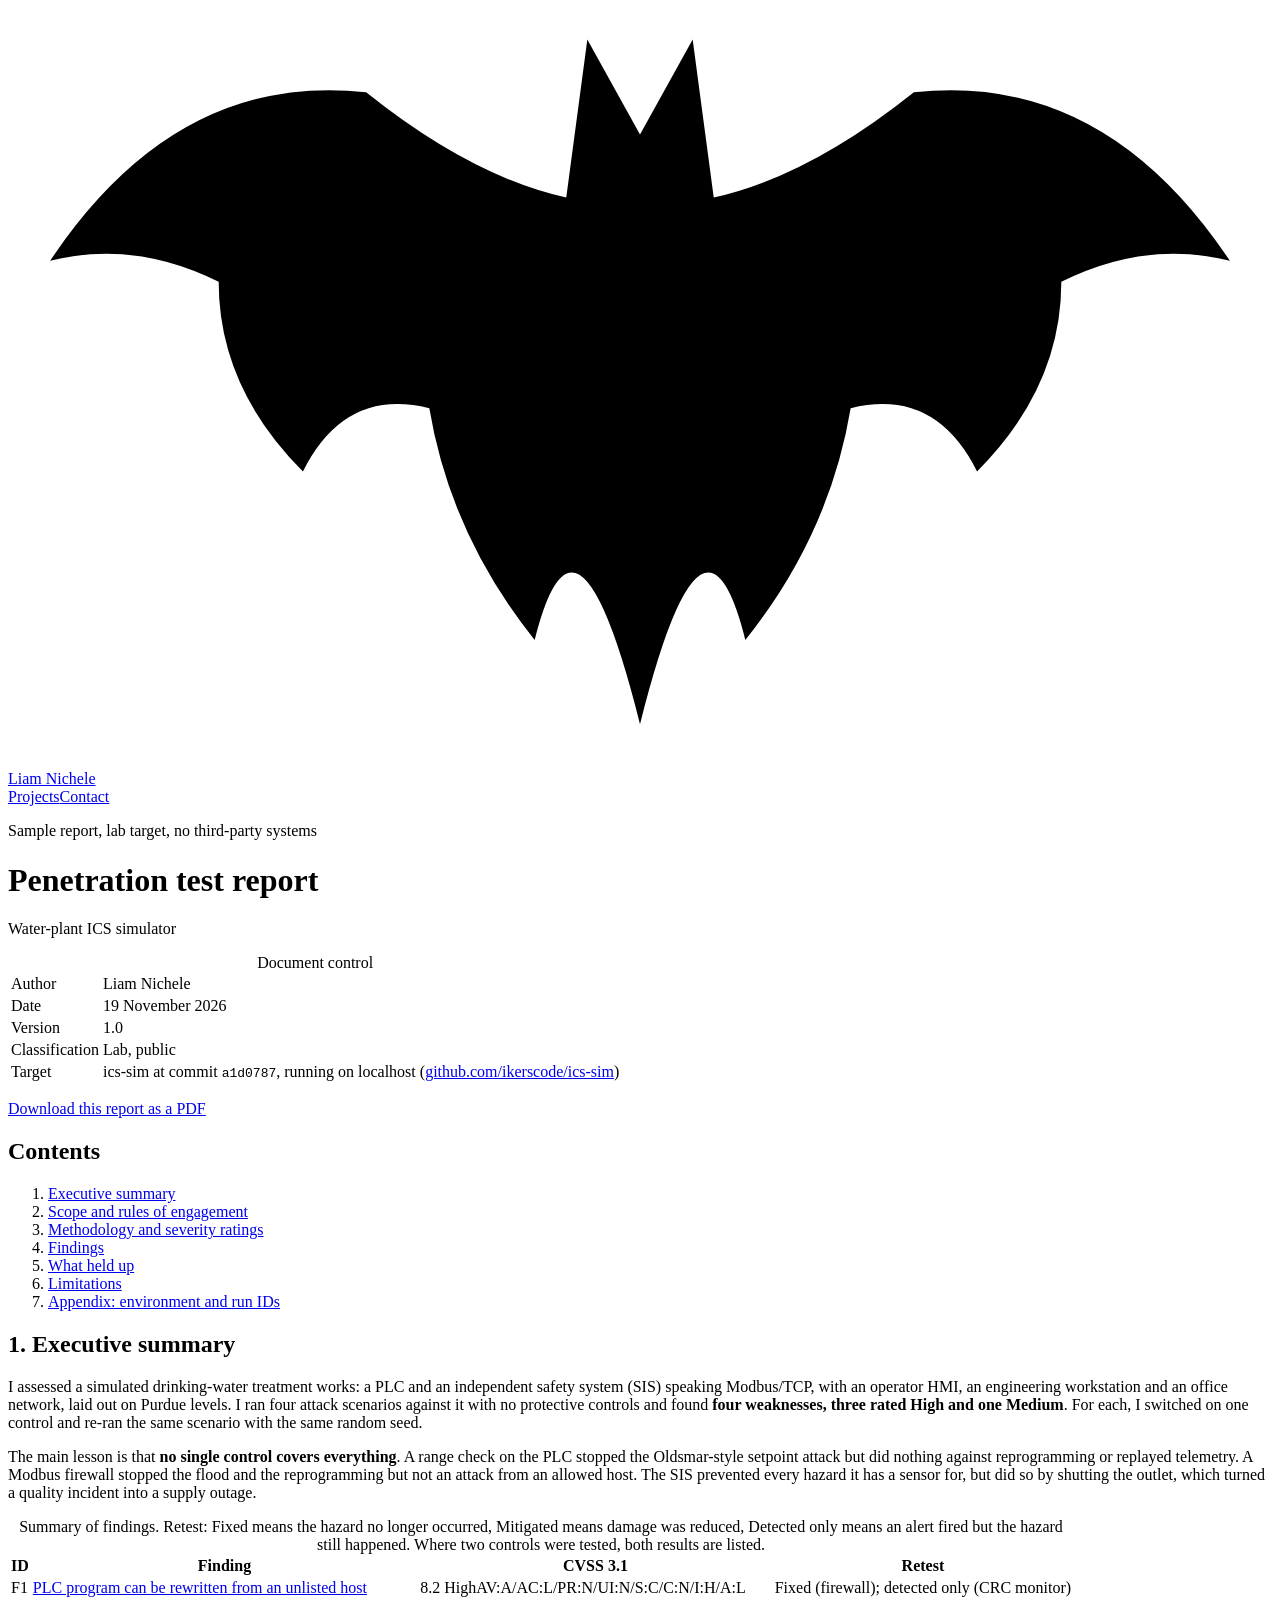
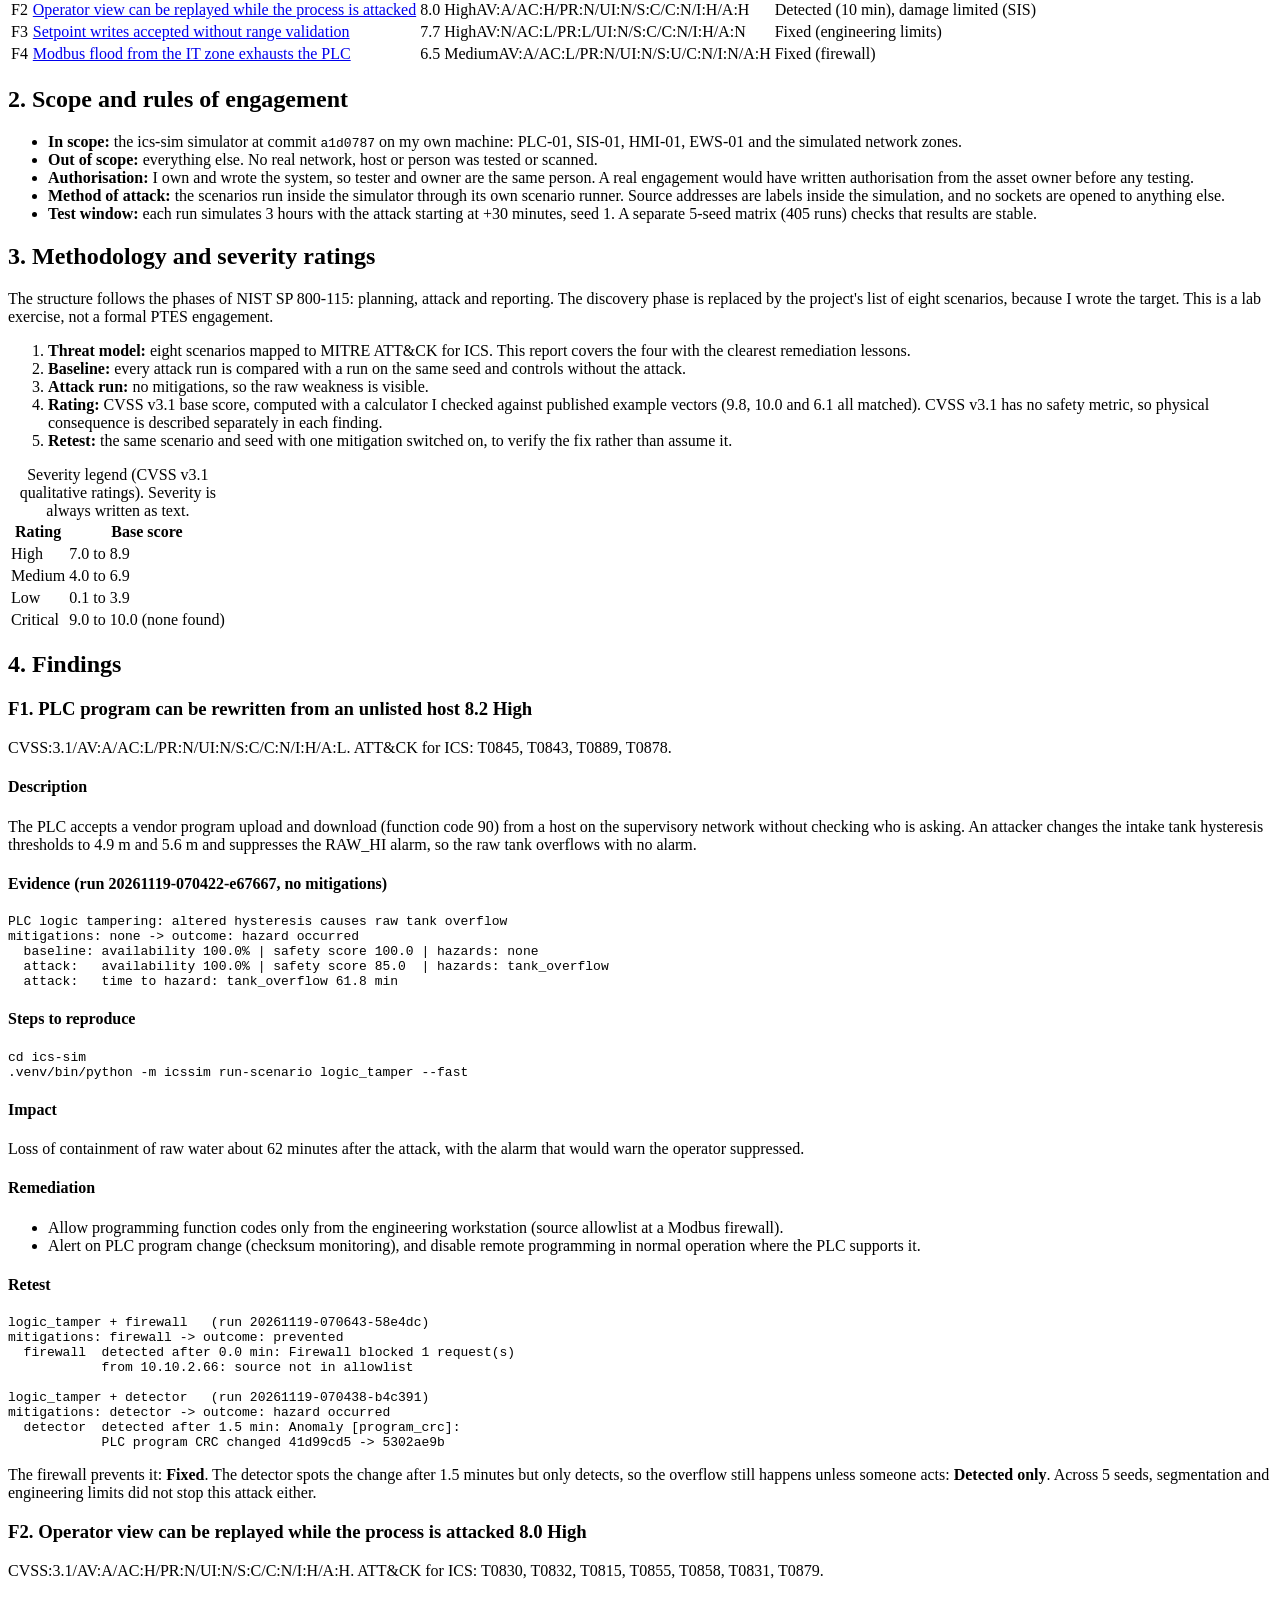
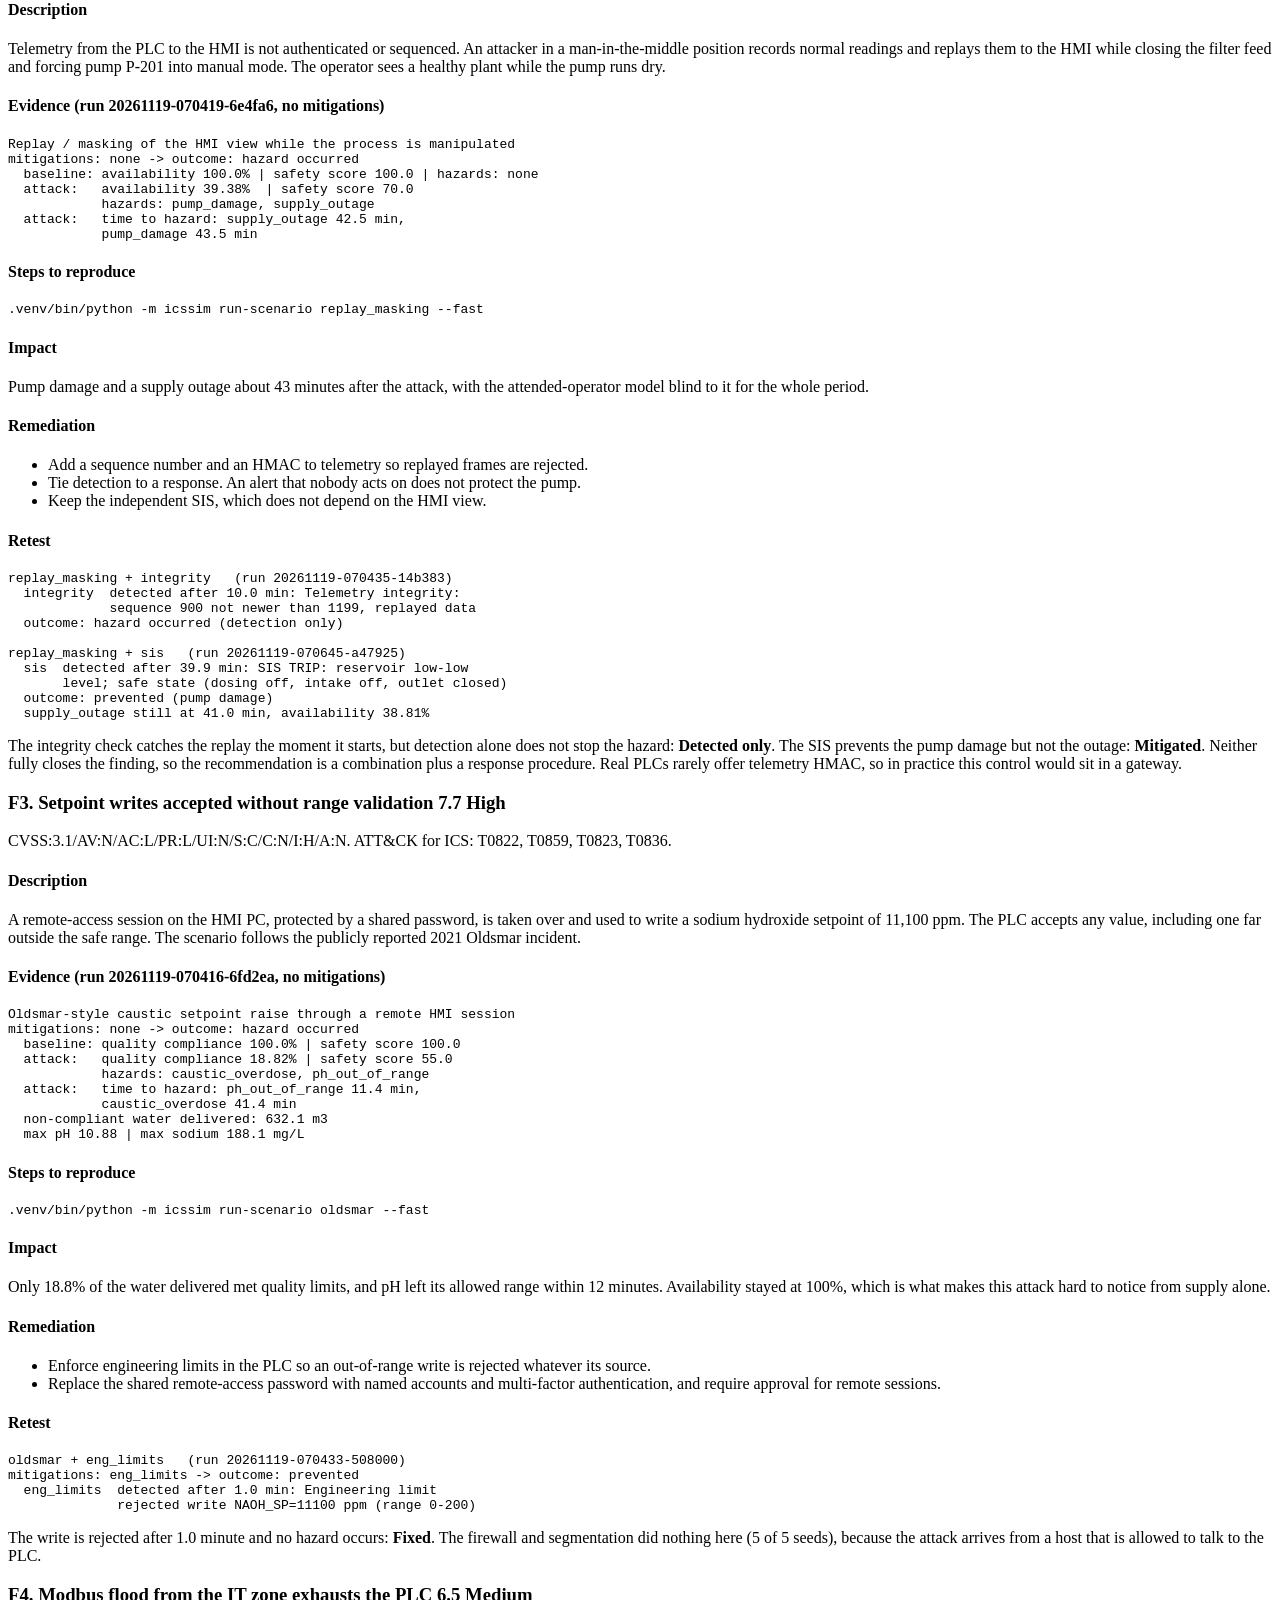
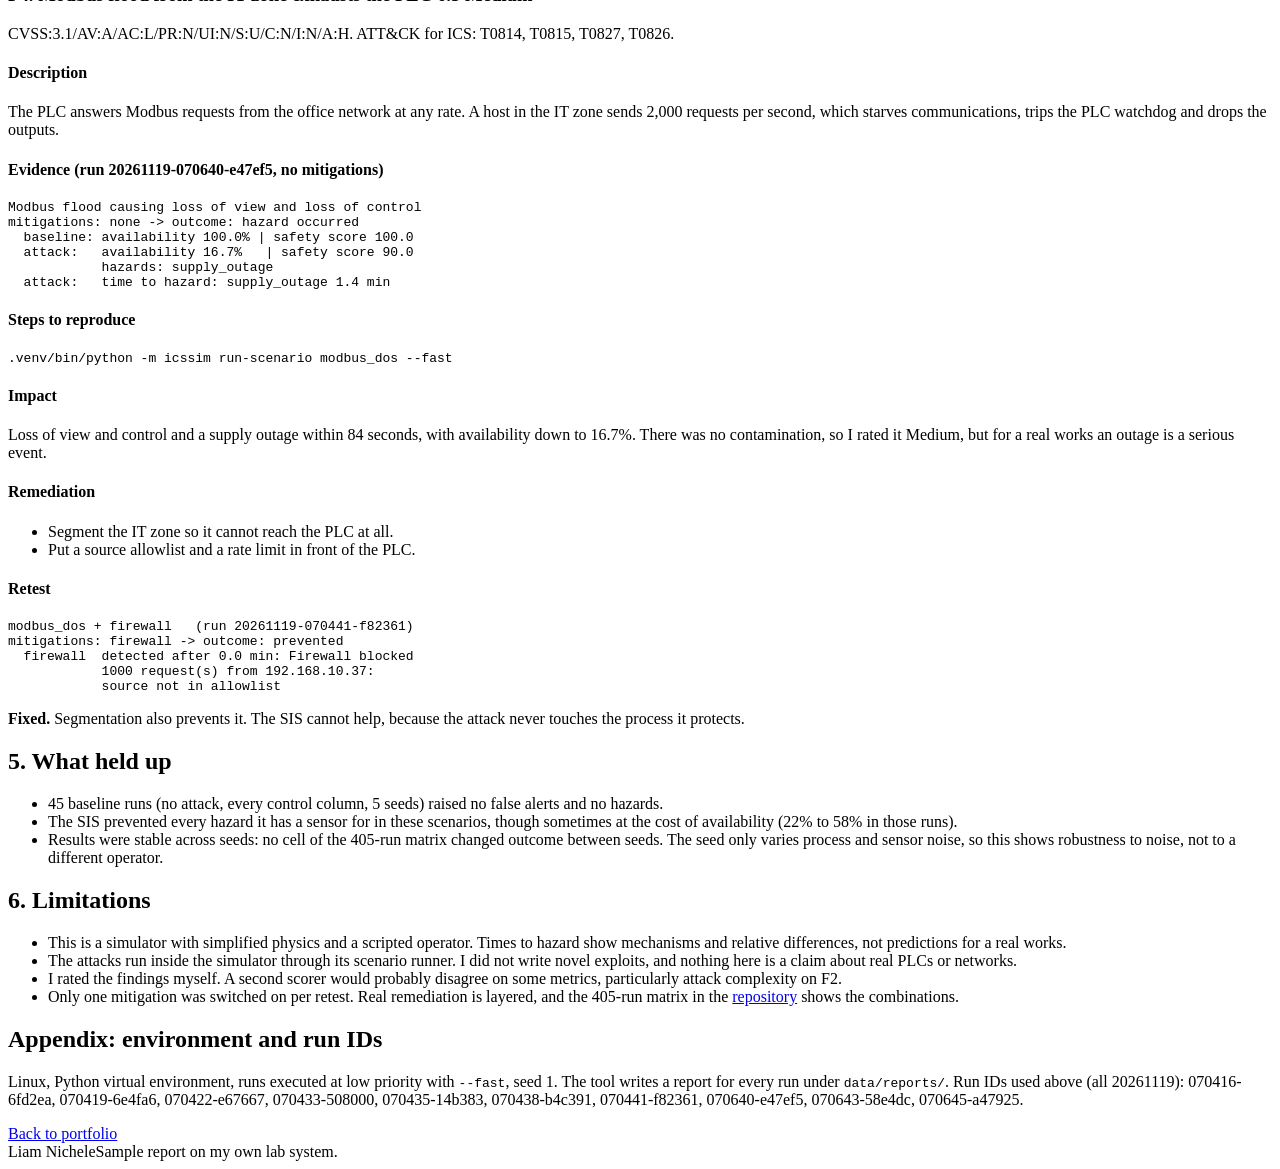
==== commit 3744eaba: "Review fixes: time elements for dates, earliest true MAVLink rule date, honest toolkit label, precis" ====
--- a/site-deploy/reports/ics-sim.html
+++ b/site-deploy/reports/ics-sim.html
@@ -4,6 +4,8 @@
 <meta charset="UTF-8" />
 <meta name="viewport" content="width=device-width, initial-scale=1.0" />
 <meta name="color-scheme" content="light dark" />
+<meta name="theme-color" media="(prefers-color-scheme: light)" content="#F2F3EF" />
+<meta name="theme-color" media="(prefers-color-scheme: dark)" content="#121417" />
 <title>Penetration test report: ICS simulator | Liam Nichele</title>
 <meta name="description" content="Sample penetration test report on my own water-plant ICS simulator: scope, method, four findings with CVSS vectors, evidence, reproduction steps, remediation and retests." />
 <link rel="canonical" href="https://liamnichele.ikerxen.workers.dev/reports/ics-sim" />
@@ -59,11 +61,11 @@
 <p>The main lesson is that <strong>no single control covers everything</strong>. A range check on the PLC stopped the Oldsmar-style setpoint attack but did nothing against reprogramming or replayed telemetry. A Modbus firewall stopped the flood and the reprogramming but not an attack from an allowed host. The SIS prevented every hazard it has a sensor for, but did so by shutting the outlet, which turned a quality incident into a supply outage.</p>
 <div class="tblwrap">
 <table class="findings">
-  <caption>Summary of findings. Retest: Fixed means the hazard no longer occurred, Mitigated means damage was reduced, Detected only means an alert fired but the hazard still happened.</caption>
+  <caption>Summary of findings. Retest: Fixed means the hazard no longer occurred, Mitigated means damage was reduced, Detected only means an alert fired but the hazard still happened. Where two controls were tested, both results are listed.</caption>
   <thead><tr><th scope="col">ID</th><th scope="col">Finding</th><th scope="col">CVSS 3.1</th><th scope="col">Retest</th></tr></thead>
   <tbody>
     <tr><td class="id">F1</td><td class="title"><a href="#f1">PLC program can be rewritten from an unlisted host</a></td><td data-label="CVSS"><span class="sev high">8.2 High</span><span class="vec">AV:A/AC:L/PR:N/UI:N/S:C/C:N/I:H/A:L</span></td><td data-label="Retest">Fixed (firewall); detected only (CRC monitor)</td></tr>
-    <tr><td class="id">F2</td><td class="title"><a href="#f2">Operator view can be replayed while the process is attacked</a></td><td data-label="CVSS"><span class="sev high">8.0 High</span><span class="vec">AV:A/AC:H/PR:N/UI:N/S:C/C:N/I:H/A:H</span></td><td data-label="Retest">Mitigated (SIS); detected only (integrity check)</td></tr>
+    <tr><td class="id">F2</td><td class="title"><a href="#f2">Operator view can be replayed while the process is attacked</a></td><td data-label="CVSS"><span class="sev high">8.0 High</span><span class="vec">AV:A/AC:H/PR:N/UI:N/S:C/C:N/I:H/A:H</span></td><td data-label="Retest">Detected (10 min), damage limited (SIS)</td></tr>
     <tr><td class="id">F3</td><td class="title"><a href="#f3">Setpoint writes accepted without range validation</a></td><td data-label="CVSS"><span class="sev high">7.7 High</span><span class="vec">AV:N/AC:L/PR:L/UI:N/S:C/C:N/I:H/A:N</span></td><td data-label="Retest">Fixed (engineering limits)</td></tr>
     <tr><td class="id">F4</td><td class="title"><a href="#f4">Modbus flood from the IT zone exhausts the PLC</a></td><td data-label="CVSS"><span class="sev med">6.5 Medium</span><span class="vec">AV:A/AC:L/PR:N/UI:N/S:U/C:N/I:N/A:H</span></td><td data-label="Retest">Fixed (firewall)</td></tr>
   </tbody>
